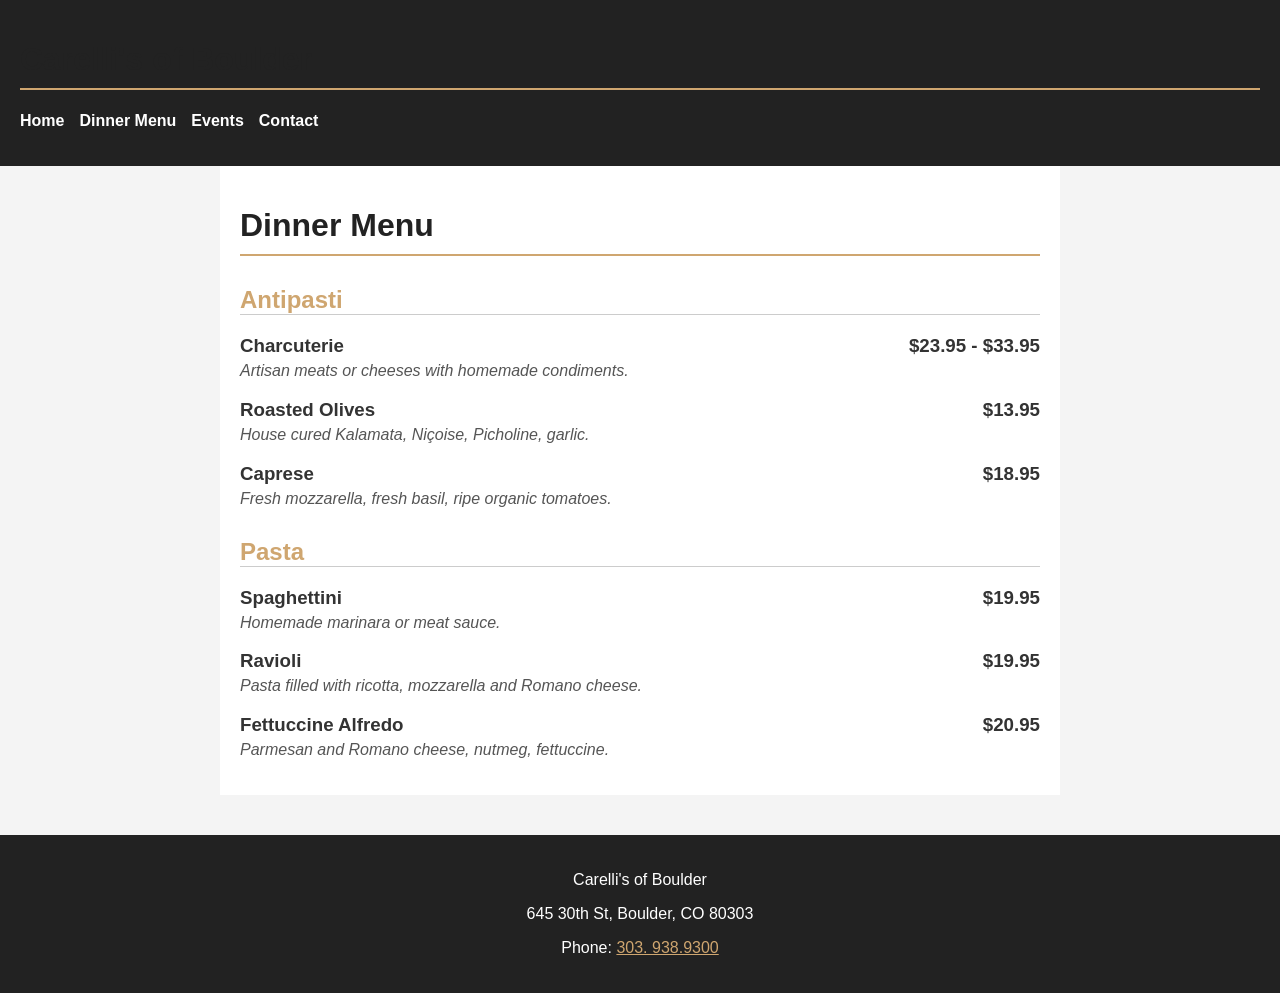
==== dinner.html @ ad11c84a "Add dinner menu HTML structure This file contains the HTML structure for the dinner menu of Carelli'" ====
<!DOCTYPE html>
<html lang="en">
<head>
    <meta charset="UTF-8">
    <meta name="viewport" content="width=device-width, initial-scale=1.0">
    <title>Dinner Menu - Carelli's of Boulder</title>
    <style>
        body { font-family: Arial, sans-serif; margin: 0; background-color: #f4f4f4; color: #333; }
        .skip-link { position: absolute; top: -40px; left: 0; background: #000; color: #fff; padding: 8px; z-index: 100; }
        .skip-link:focus { top: 0; }
        header { background-color: #222; color: #fff; padding: 20px; }
        nav ul { list-style: none; padding: 0; display: flex; gap: 15px; }
        nav a { color: #fff; text-decoration: none; font-weight: bold; }
        nav a:focus { outline: 3px solid #cfa670; }
        main { padding: 20px; max-width: 800px; margin: auto; background: #fff; }
        h1 { color: #222; border-bottom: 2px solid #cfa670; padding-bottom: 10px; }
        h2 { color: #cfa670; margin-top: 30px; border-bottom: 1px solid #ccc; }
        h3 { color: #333; margin-bottom: 5px; }
        .dish-desc { margin-top: 0; color: #555; font-style: italic; }
        .price { float: right; font-weight: bold; }
        footer { background-color: #222; color: #fff; text-align: center; padding: 20px; margin-top: 40px; }
    </style>
</head>
<body>

    <a href="#main-content" class="skip-link">Skip to main content</a>

    <header>
        <h1>Carelli's of Boulder</h1>
        <nav aria-label="Main Navigation">
            <ul>
                <li><a href="index.html">Home</a></li>
                <li><a href="dinner.html">Dinner Menu</a></li>
                <li><a href="#">Events</a></li>
                <li><a href="#">Contact</a></li>
            </ul>
        </nav>
    </header>

    <main id="main-content">
        <h1>Dinner Menu</h1>

        <!-- Component 2: Fixed Heading Hierarchy (H2 for sections, H3 for dishes) -->
        <h2>Antipasti</h2>
        
        <h3>Charcuterie <span class="price">$23.95 - $33.95</span></h3>
        <p class="dish-desc">Artisan meats or cheeses with homemade condiments.</p>

        <h3>Roasted Olives <span class="price">$13.95</span></h3>
        <p class="dish-desc">House cured Kalamata, Niçoise, Picholine, garlic.</p>

        <h3>Caprese <span class="price">$18.95</span></h3>
        <p class="dish-desc">Fresh mozzarella, fresh basil, ripe organic tomatoes.</p>

        <h2>Pasta</h2>

        <h3>Spaghettini <span class="price">$19.95</span></h3>
        <p class="dish-desc">Homemade marinara or meat sauce.</p>

        <h3>Ravioli <span class="price">$19.95</span></h3>
        <p class="dish-desc">Pasta filled with ricotta, mozzarella and Romano cheese.</p>

        <h3>Fettuccine Alfredo <span class="price">$20.95</span></h3>
        <p class="dish-desc">Parmesan and Romano cheese, nutmeg, fettuccine.</p>
    </main>

    <footer>
        <p>Carelli's of Boulder</p>
        <p>645 30th St, Boulder, CO 80303</p>
        <p>Phone: <a href="tel:3039389300" style="color: #cfa670;">303. 938.9300</a></p>
    </footer>

</body>
</html>
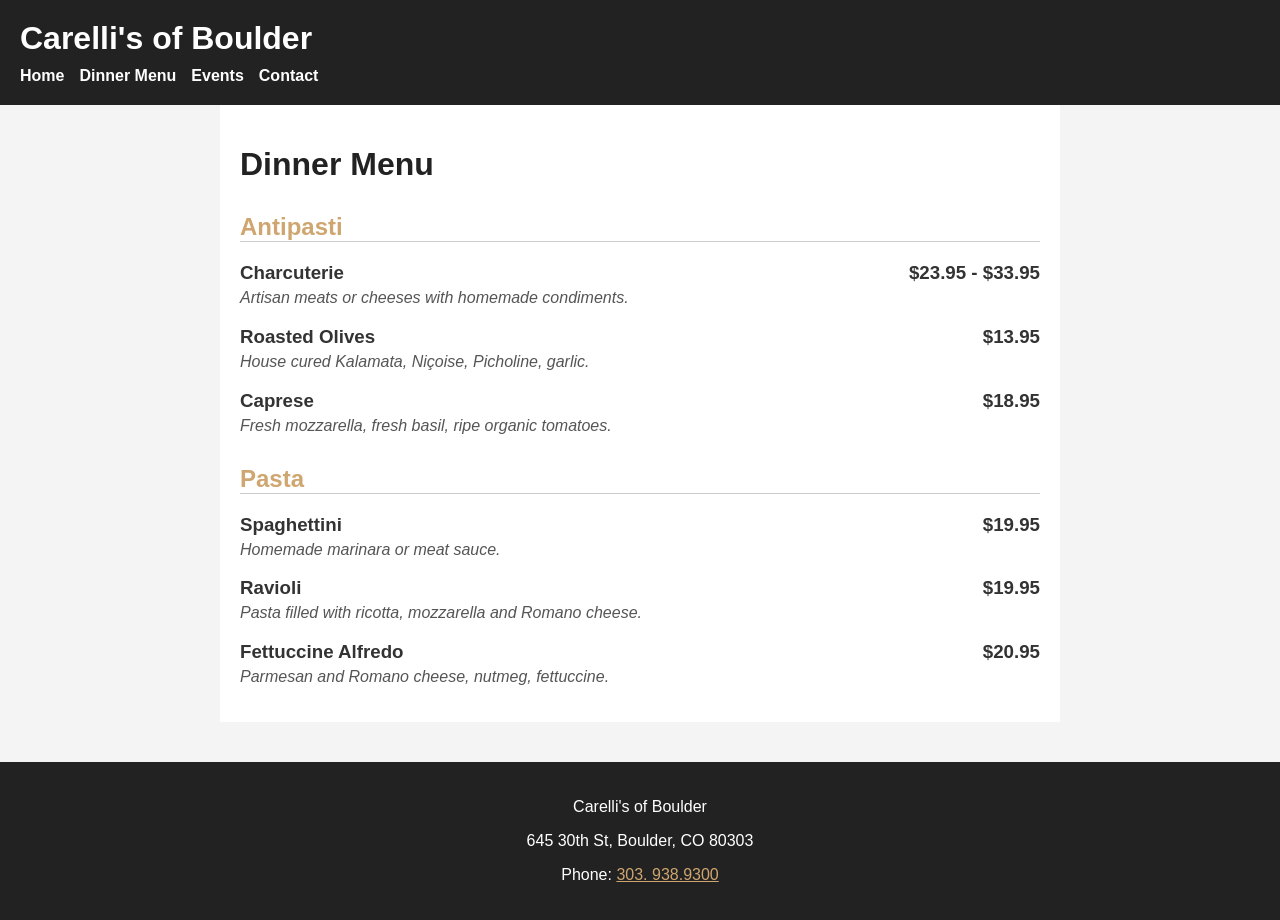
==== commit 3da54c6f: "Refactor header and navigation styles in dinner.html Updated header and navigation styles for improv" ====
--- a/dinner.html
+++ b/dinner.html
@@ -6,18 +6,30 @@
     <title>Dinner Menu - Carelli's of Boulder</title>
     <style>
         body { font-family: Arial, sans-serif; margin: 0; background-color: #f4f4f4; color: #333; }
+        
         .skip-link { position: absolute; top: -40px; left: 0; background: #000; color: #fff; padding: 8px; z-index: 100; }
         .skip-link:focus { top: 0; }
-        header { background-color: #222; color: #fff; padding: 20px; }
-        nav ul { list-style: none; padding: 0; display: flex; gap: 15px; }
-        nav a { color: #fff; text-decoration: none; font-weight: bold; }
+        
+        /* Header styling - explicitly making text white */
+        header { background-color: #222; color: #ffffff; padding: 20px; }
+        header h1 { color: #ffffff; margin-top: 0; margin-bottom: 10px; }
+        
+        /* Navigation */
+        nav ul { list-style: none; padding: 0; display: flex; gap: 15px; margin: 0; }
+        nav a { color: #ffffff; text-decoration: none; font-weight: bold; }
         nav a:focus { outline: 3px solid #cfa670; }
+        
+        /* Main Content */
         main { padding: 20px; max-width: 800px; margin: auto; background: #fff; }
-        h1 { color: #222; border-bottom: 2px solid #cfa670; padding-bottom: 10px; }
+        
+        /* Typography */
+        h1 { color: #222; }
         h2 { color: #cfa670; margin-top: 30px; border-bottom: 1px solid #ccc; }
         h3 { color: #333; margin-bottom: 5px; }
+        
         .dish-desc { margin-top: 0; color: #555; font-style: italic; }
         .price { float: right; font-weight: bold; }
+        
         footer { background-color: #222; color: #fff; text-align: center; padding: 20px; margin-top: 40px; }
     </style>
 </head>
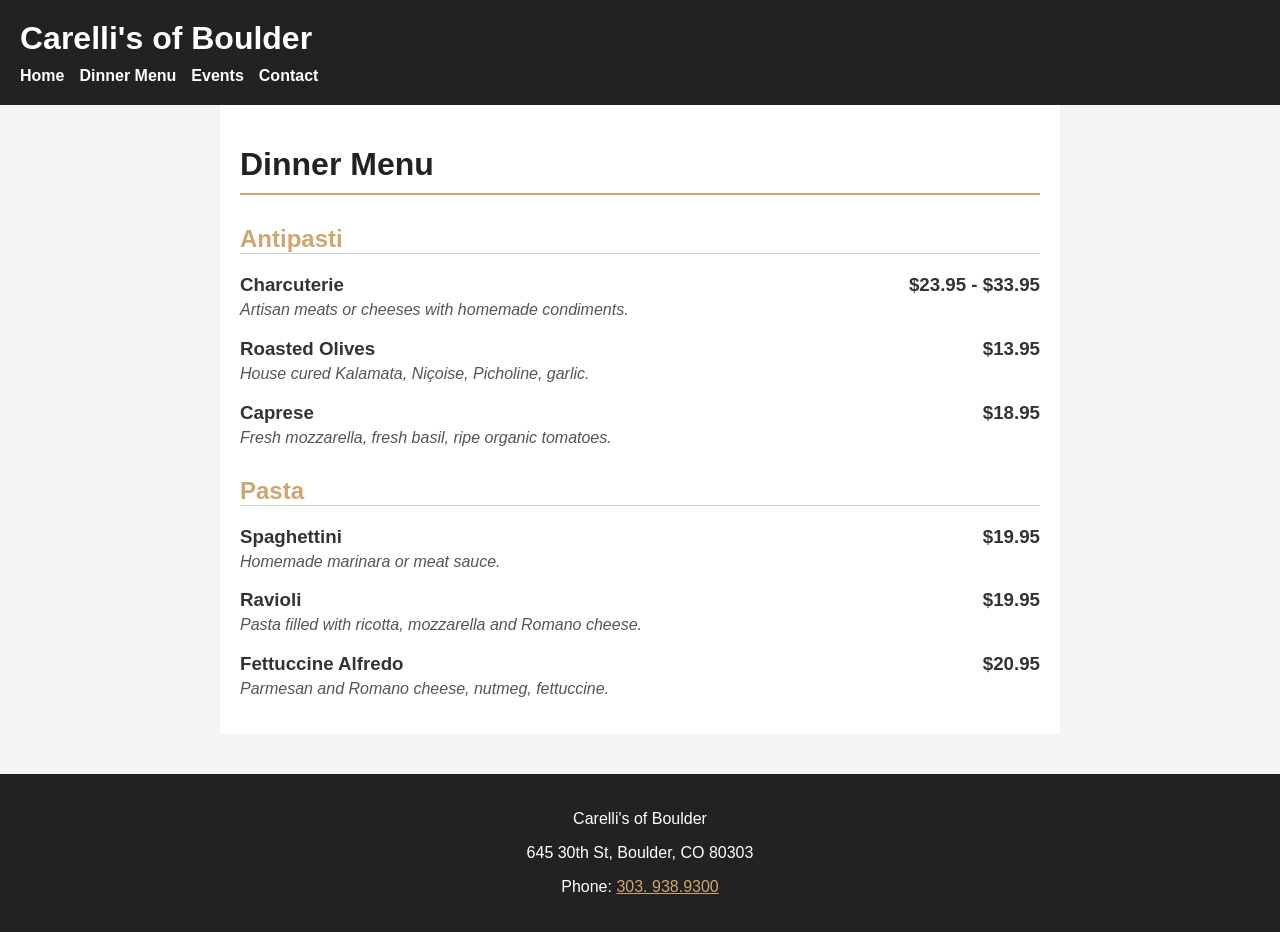
==== commit 84ee998a: "Refactor header and title styling in dinner.html Updated header and title styles for better visibili" ====
--- a/dinner.html
+++ b/dinner.html
@@ -10,9 +10,11 @@
         .skip-link { position: absolute; top: -40px; left: 0; background: #000; color: #fff; padding: 8px; z-index: 100; }
         .skip-link:focus { top: 0; }
         
-        /* Header styling - explicitly making text white */
-        header { background-color: #222; color: #ffffff; padding: 20px; }
-        header h1 { color: #ffffff; margin-top: 0; margin-bottom: 10px; }
+        /* Header */
+        header { background-color: #222; padding: 20px; }
+        
+        /* Specific rule to force the logo text to be white */
+        .logo-text { color: #ffffff !important; margin: 0 0 10px 0; }
         
         /* Navigation */
         nav ul { list-style: none; padding: 0; display: flex; gap: 15px; margin: 0; }
@@ -22,8 +24,10 @@
         /* Main Content */
         main { padding: 20px; max-width: 800px; margin: auto; background: #fff; }
         
-        /* Typography */
-        h1 { color: #222; }
+        /* Page Title */
+        .page-title { color: #222; border-bottom: 2px solid #cfa670; padding-bottom: 10px; }
+        
+        /* Menu Typography */
         h2 { color: #cfa670; margin-top: 30px; border-bottom: 1px solid #ccc; }
         h3 { color: #333; margin-bottom: 5px; }
         
@@ -38,7 +42,8 @@
     <a href="#main-content" class="skip-link">Skip to main content</a>
 
     <header>
-        <h1>Carelli's of Boulder</h1>
+        <!-- Added class="logo-text" here -->
+        <h1 class="logo-text">Carelli's of Boulder</h1>
         <nav aria-label="Main Navigation">
             <ul>
                 <li><a href="index.html">Home</a></li>
@@ -50,7 +55,8 @@
     </header>
 
     <main id="main-content">
-        <h1>Dinner Menu</h1>
+        <!-- Added class="page-title" here -->
+        <h1 class="page-title">Dinner Menu</h1>
 
         <!-- Component 2: Fixed Heading Hierarchy (H2 for sections, H3 for dishes) -->
         <h2>Antipasti</h2>
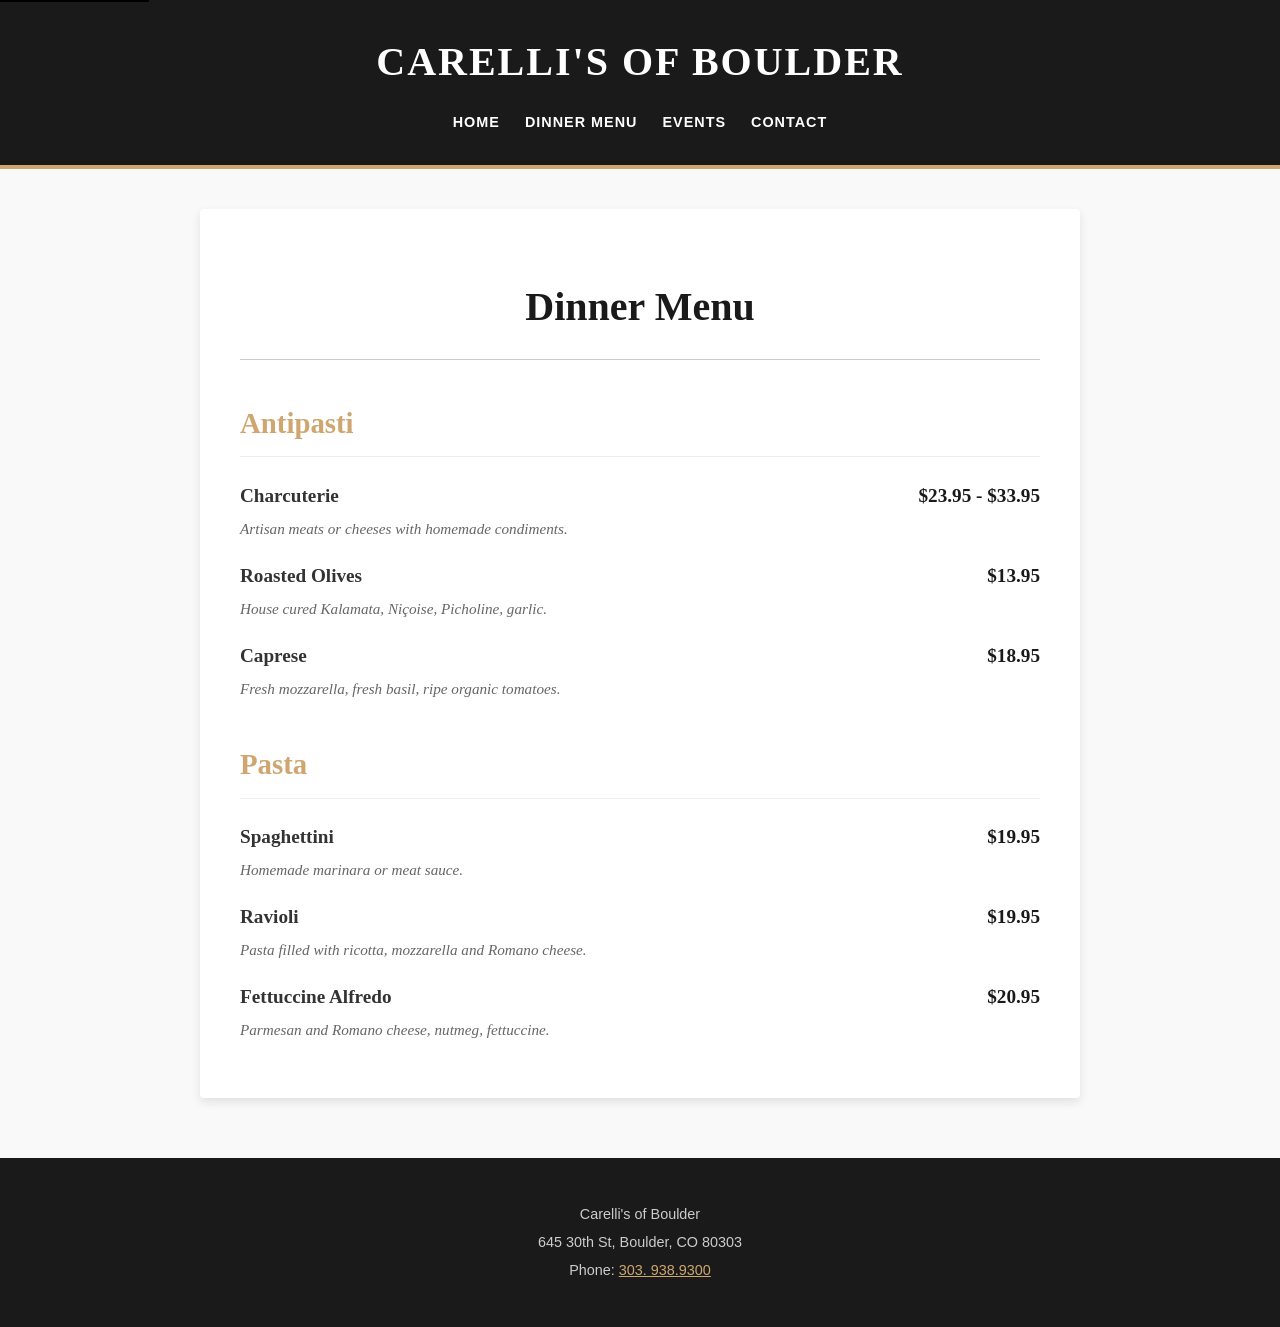
==== commit 0896f092: "Link external CSS and clean up inline styles Updated the dinner.html file to link to an external CSS" ====
--- a/dinner.html
+++ b/dinner.html
@@ -3,46 +3,16 @@
 <head>
     <meta charset="UTF-8">
     <meta name="viewport" content="width=device-width, initial-scale=1.0">
+    <meta name="description" content="View the dinner menu at Carelli's of Boulder.">
     <title>Dinner Menu - Carelli's of Boulder</title>
-    <style>
-        body { font-family: Arial, sans-serif; margin: 0; background-color: #f4f4f4; color: #333; }
-        
-        .skip-link { position: absolute; top: -40px; left: 0; background: #000; color: #fff; padding: 8px; z-index: 100; }
-        .skip-link:focus { top: 0; }
-        
-        /* Header */
-        header { background-color: #222; padding: 20px; }
-        
-        /* Specific rule to force the logo text to be white */
-        .logo-text { color: #ffffff !important; margin: 0 0 10px 0; }
-        
-        /* Navigation */
-        nav ul { list-style: none; padding: 0; display: flex; gap: 15px; margin: 0; }
-        nav a { color: #ffffff; text-decoration: none; font-weight: bold; }
-        nav a:focus { outline: 3px solid #cfa670; }
-        
-        /* Main Content */
-        main { padding: 20px; max-width: 800px; margin: auto; background: #fff; }
-        
-        /* Page Title */
-        .page-title { color: #222; border-bottom: 2px solid #cfa670; padding-bottom: 10px; }
-        
-        /* Menu Typography */
-        h2 { color: #cfa670; margin-top: 30px; border-bottom: 1px solid #ccc; }
-        h3 { color: #333; margin-bottom: 5px; }
-        
-        .dish-desc { margin-top: 0; color: #555; font-style: italic; }
-        .price { float: right; font-weight: bold; }
-        
-        footer { background-color: #222; color: #fff; text-align: center; padding: 20px; margin-top: 40px; }
-    </style>
+    <!-- Link to your external CSS file -->
+    <link rel="stylesheet" href="style.css">
 </head>
 <body>
 
     <a href="#main-content" class="skip-link">Skip to main content</a>
 
     <header>
-        <!-- Added class="logo-text" here -->
         <h1 class="logo-text">Carelli's of Boulder</h1>
         <nav aria-label="Main Navigation">
             <ul>
@@ -55,7 +25,6 @@
     </header>
 
     <main id="main-content">
-        <!-- Added class="page-title" here -->
         <h1 class="page-title">Dinner Menu</h1>
 
         <!-- Component 2: Fixed Heading Hierarchy (H2 for sections, H3 for dishes) -->
@@ -85,7 +54,8 @@
     <footer>
         <p>Carelli's of Boulder</p>
         <p>645 30th St, Boulder, CO 80303</p>
-        <p>Phone: <a href="tel:3039389300" style="color: #cfa670;">303. 938.9300</a></p>
+        <!-- Removed the inline style here so style.css handles the color -->
+        <p>Phone: <a href="tel:3039389300">303. 938.9300</a></p>
     </footer>
 
 </body>
--- a/style.css
+++ b/style.css
@@ -0,0 +1,101 @@
+body { 
+    font-family: 'Georgia', serif; 
+    margin: 0; 
+    background-color: #f9f9f9; 
+    color: #333; 
+    line-height: 1.6;
+}
+
+.skip-link { position: absolute; top: -40px; left: 0; background: #000; color: #fff; padding: 8px; z-index: 100; }
+.skip-link:focus { top: 0; }
+
+header { 
+    background-color: #1a1a1a; 
+    padding: 30px 20px; 
+    text-align: center;
+    border-bottom: 4px solid #cfa670; 
+}
+
+.logo-text { 
+    color: #ffffff !important; 
+    margin: 0 0 15px 0; 
+    font-size: 2.5em;
+    letter-spacing: 2px;
+    text-transform: uppercase;
+}
+
+nav ul { 
+    list-style: none; 
+    padding: 0; 
+    display: flex; 
+    justify-content: center; 
+    gap: 25px; 
+    margin: 0; 
+}
+
+nav a { 
+    color: #ffffff; 
+    text-decoration: none; 
+    font-family: Arial, sans-serif;
+    font-weight: bold; 
+    text-transform: uppercase;
+    font-size: 0.9em;
+    letter-spacing: 1px;
+}
+
+nav a:hover { color: #cfa670; }
+nav a:focus { outline: 3px solid #cfa670; }
+
+main { 
+    padding: 40px; 
+    max-width: 800px; 
+    margin: 40px auto; 
+    background: #ffffff; 
+    box-shadow: 0 4px 10px rgba(0,0,0,0.1); 
+    border-radius: 4px;
+}
+
+.page-title { 
+    color: #1a1a1a; 
+    text-align: center;
+    font-size: 2.5em;
+    border-bottom: 1px solid #ccc; 
+    padding-bottom: 20px; 
+    margin-bottom: 30px;
+}
+
+h2 { 
+    color: #cfa670; 
+    margin-top: 40px; 
+    font-size: 1.8em;
+    border-bottom: 1px solid #eee; 
+    padding-bottom: 10px;
+}
+
+h3 { 
+    color: #333; 
+    margin-bottom: 5px; 
+    margin-top: 20px;
+    font-size: 1.2em;
+}
+
+.dish-desc { margin-top: 0; color: #666; font-style: italic; font-size: 0.95em; }
+.price { float: right; font-weight: bold; color: #1a1a1a;}
+
+.hero { background-color: #555; color: #ffffff; padding: 60px 20px; text-align: center; }
+.hero h2 { color: #ffffff; margin-top: 0; border: none; }
+
+.reservation { background-color: #cfa670; color: #000; padding: 20px; text-align: center; margin: 20px 0; font-size: 1.2em; }
+.reservation a { color: #000; font-weight: bold; text-decoration: underline; }
+
+footer { 
+    background-color: #1a1a1a; 
+    color: #ccc; 
+    text-align: center; 
+    padding: 40px 20px; 
+    margin-top: 60px; 
+    font-family: Arial, sans-serif;
+    font-size: 0.9em;
+}
+footer p { margin: 5px 0; }
+footer a { color: #cfa670; }
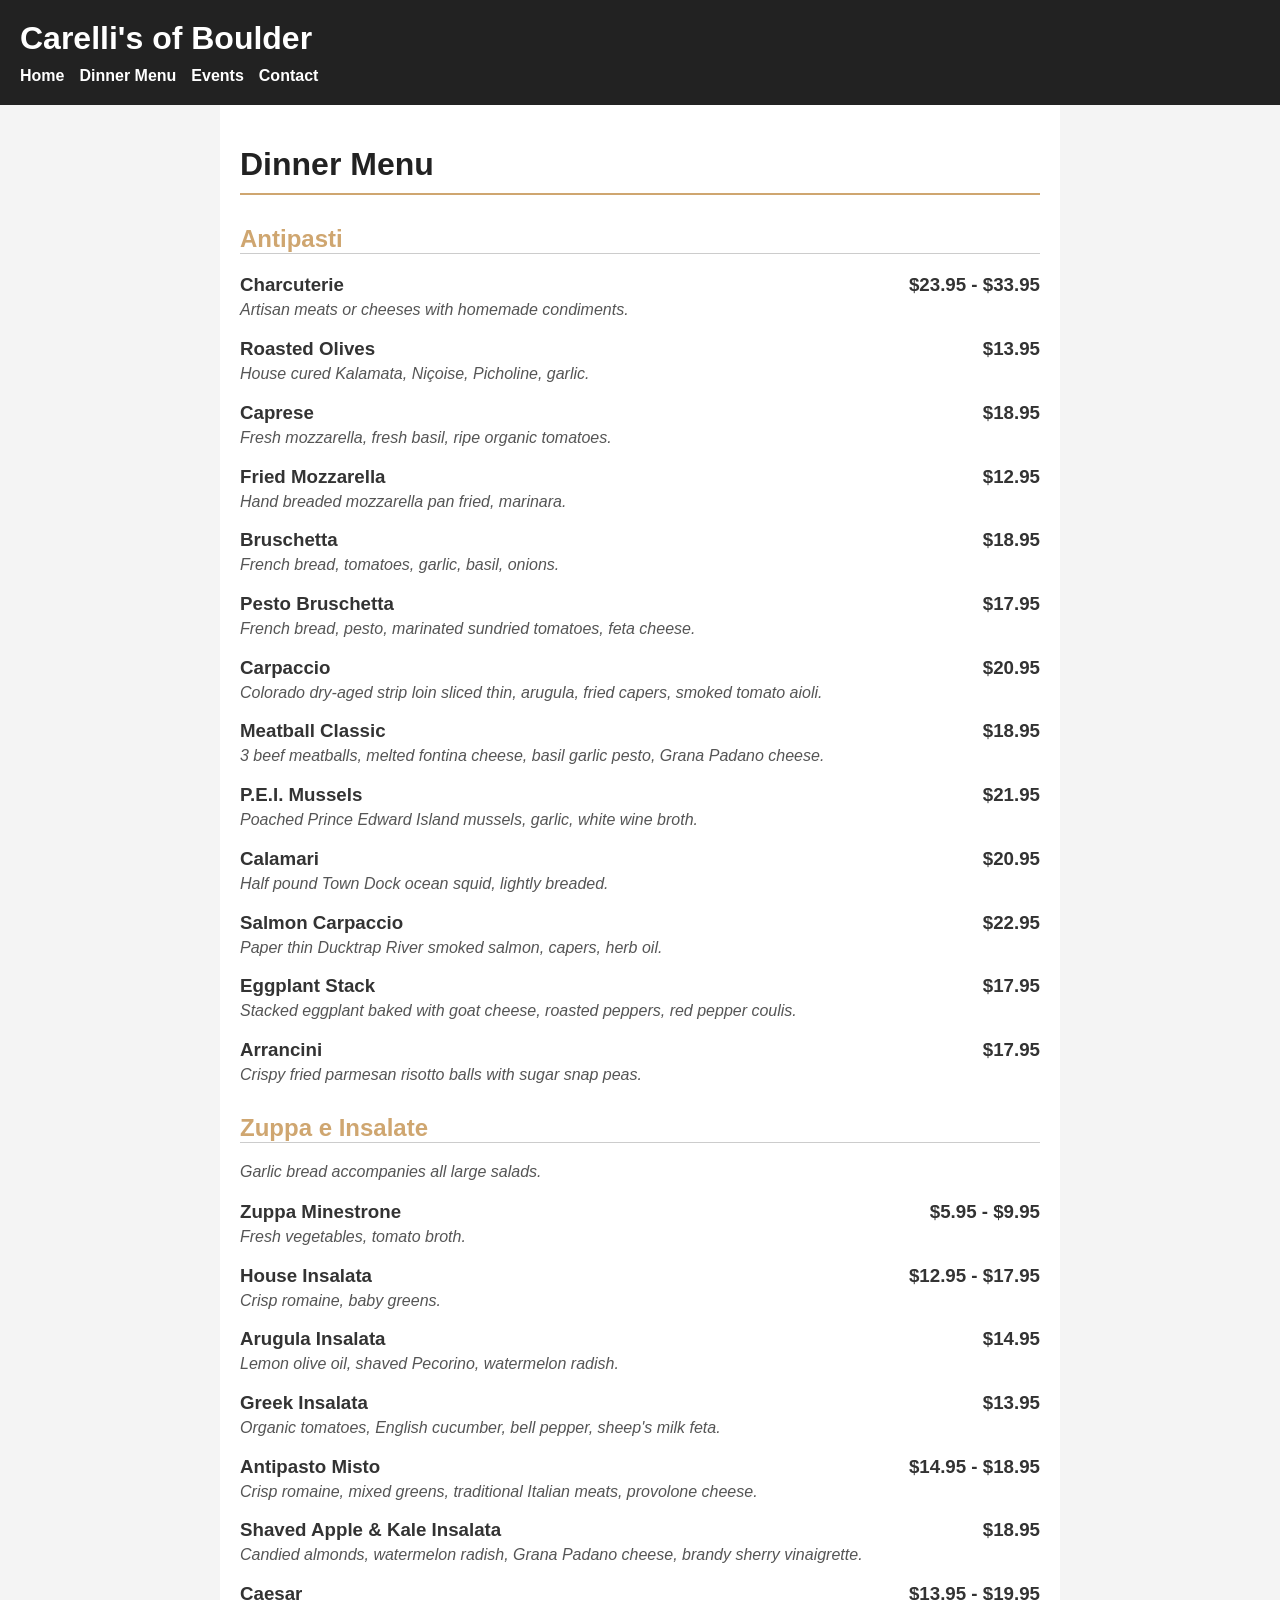
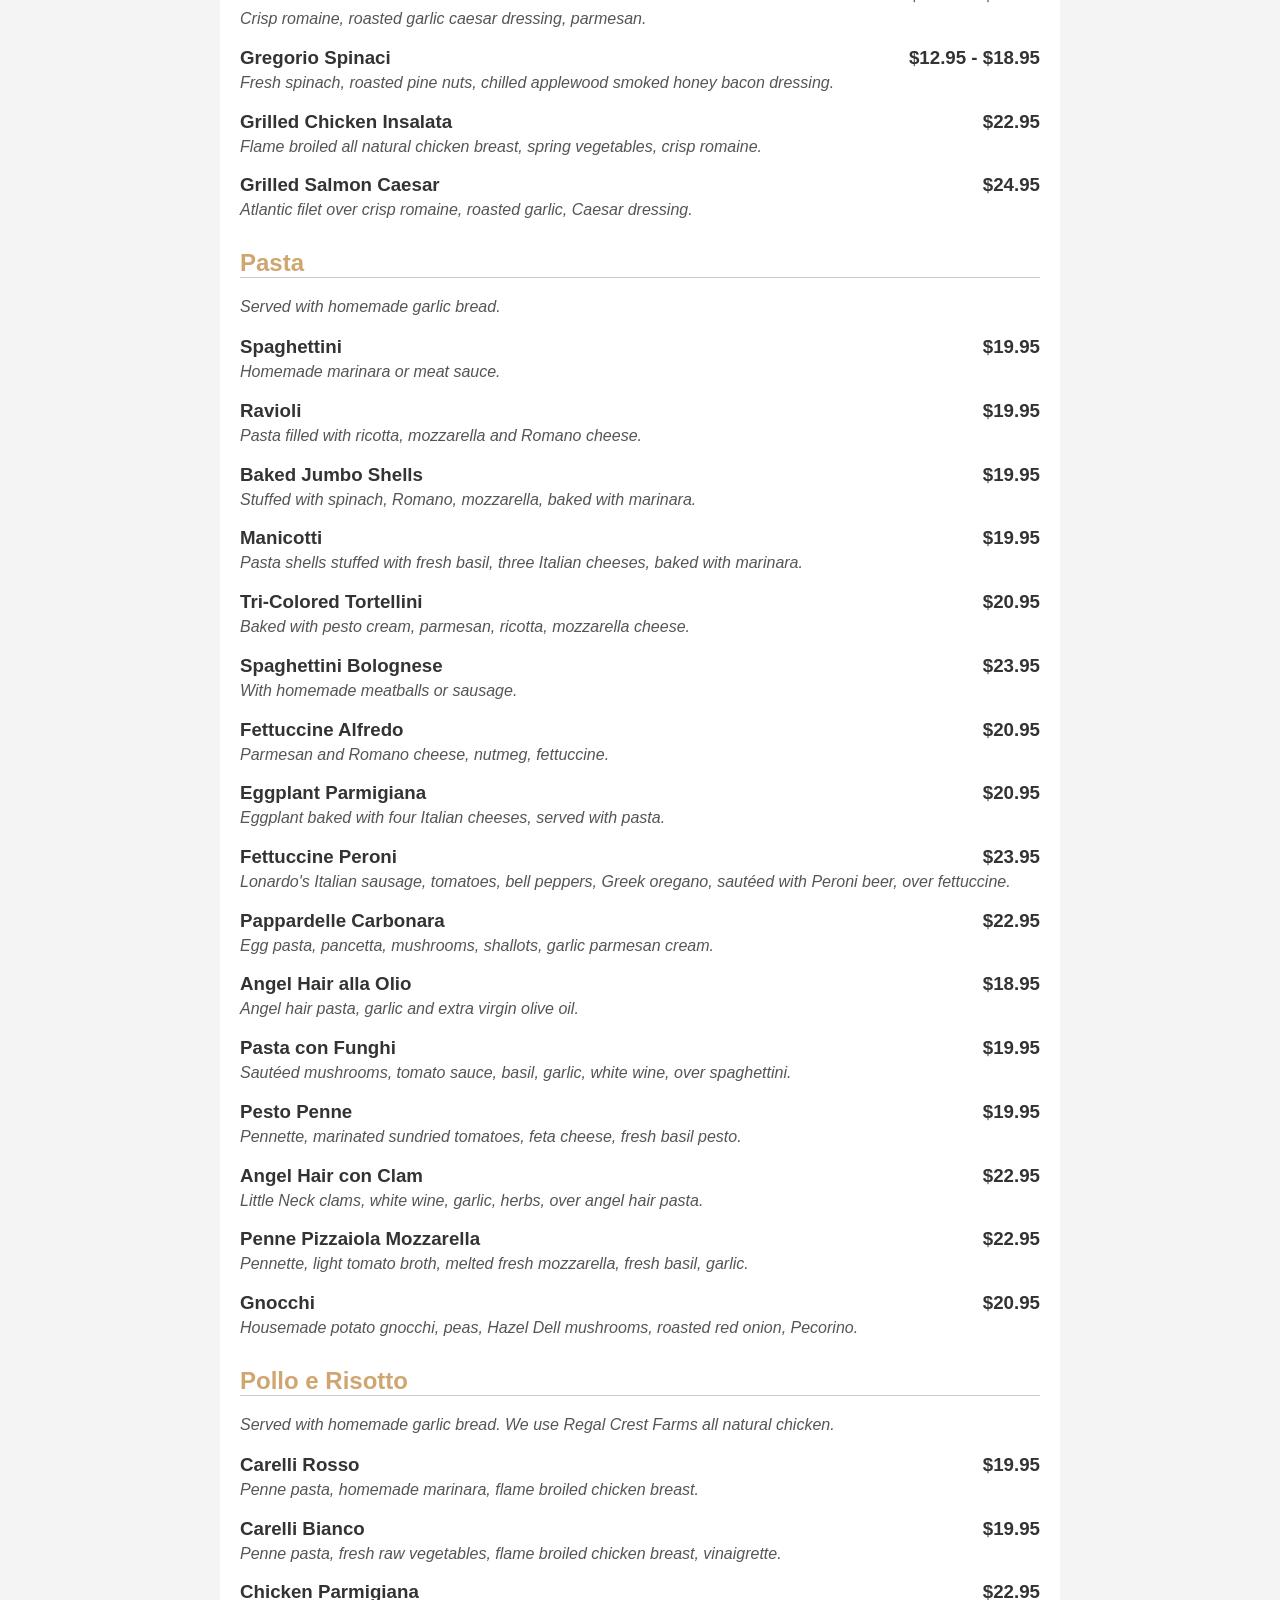
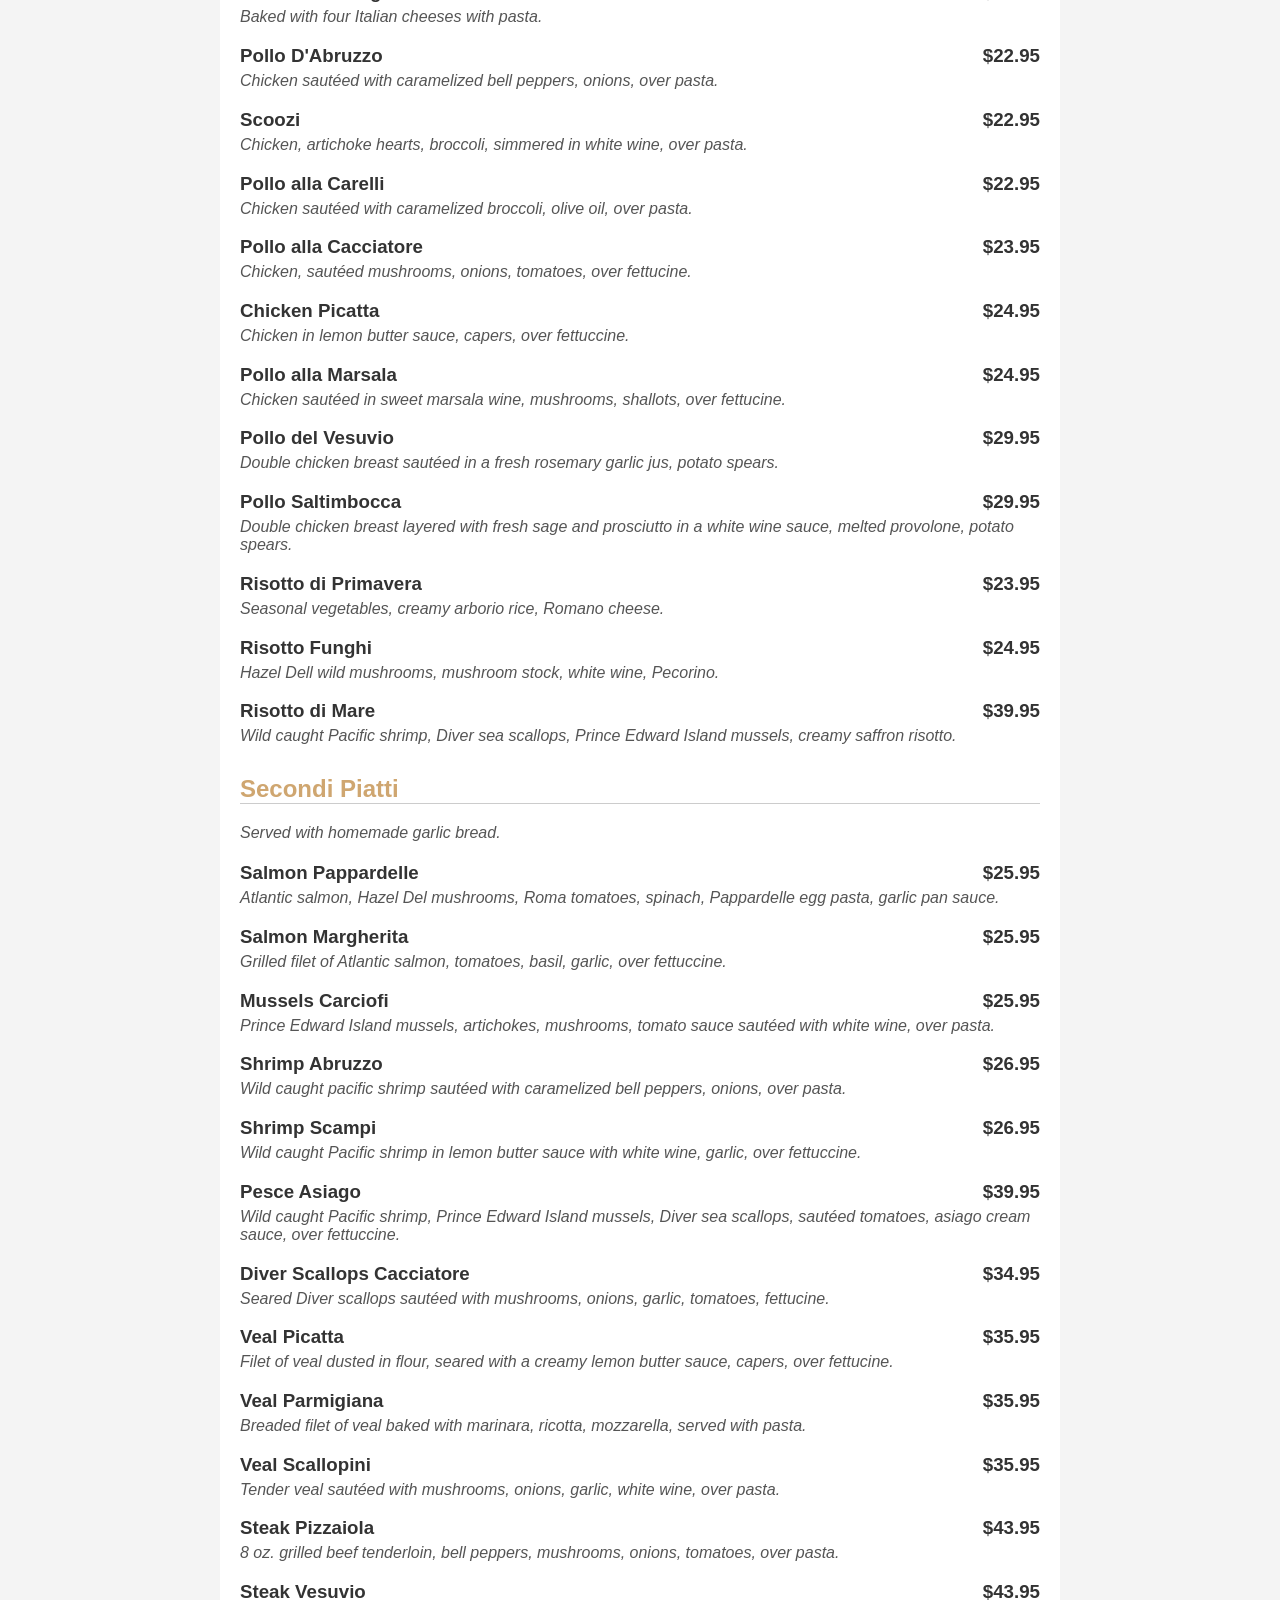
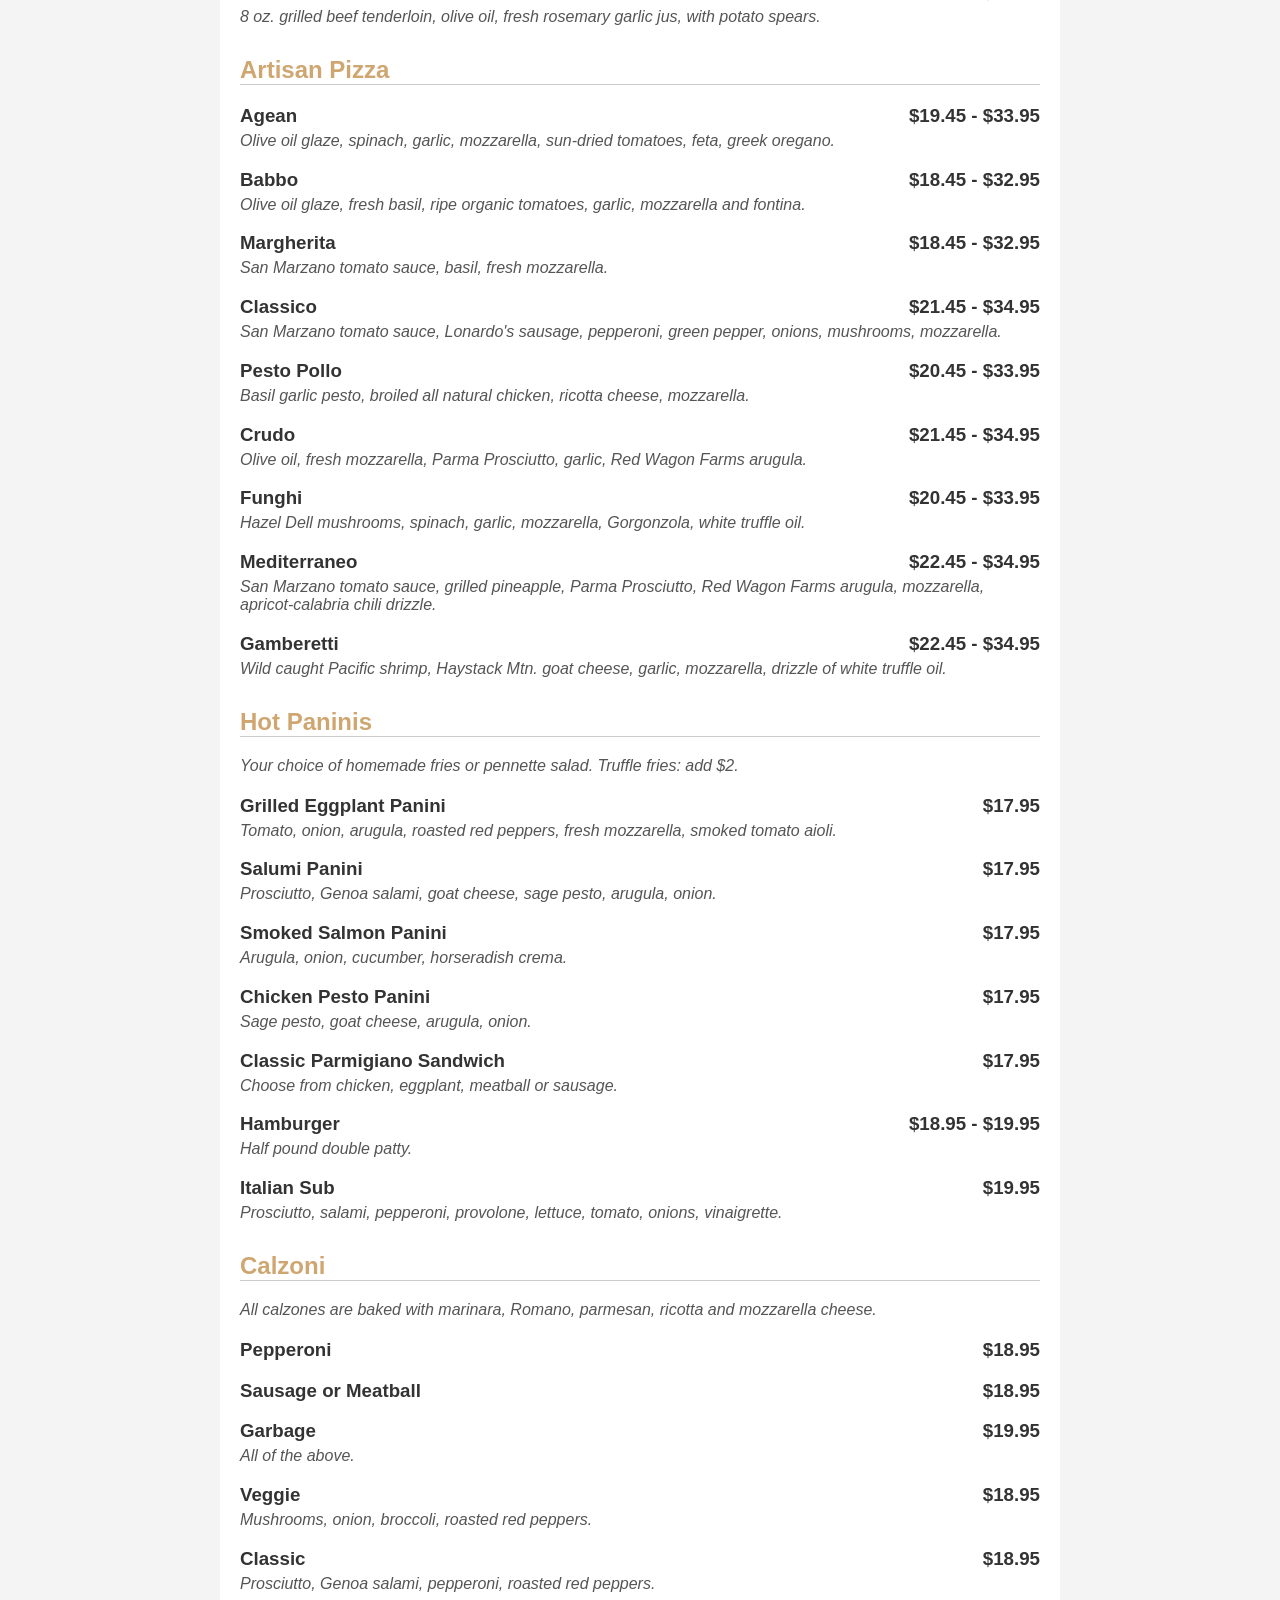
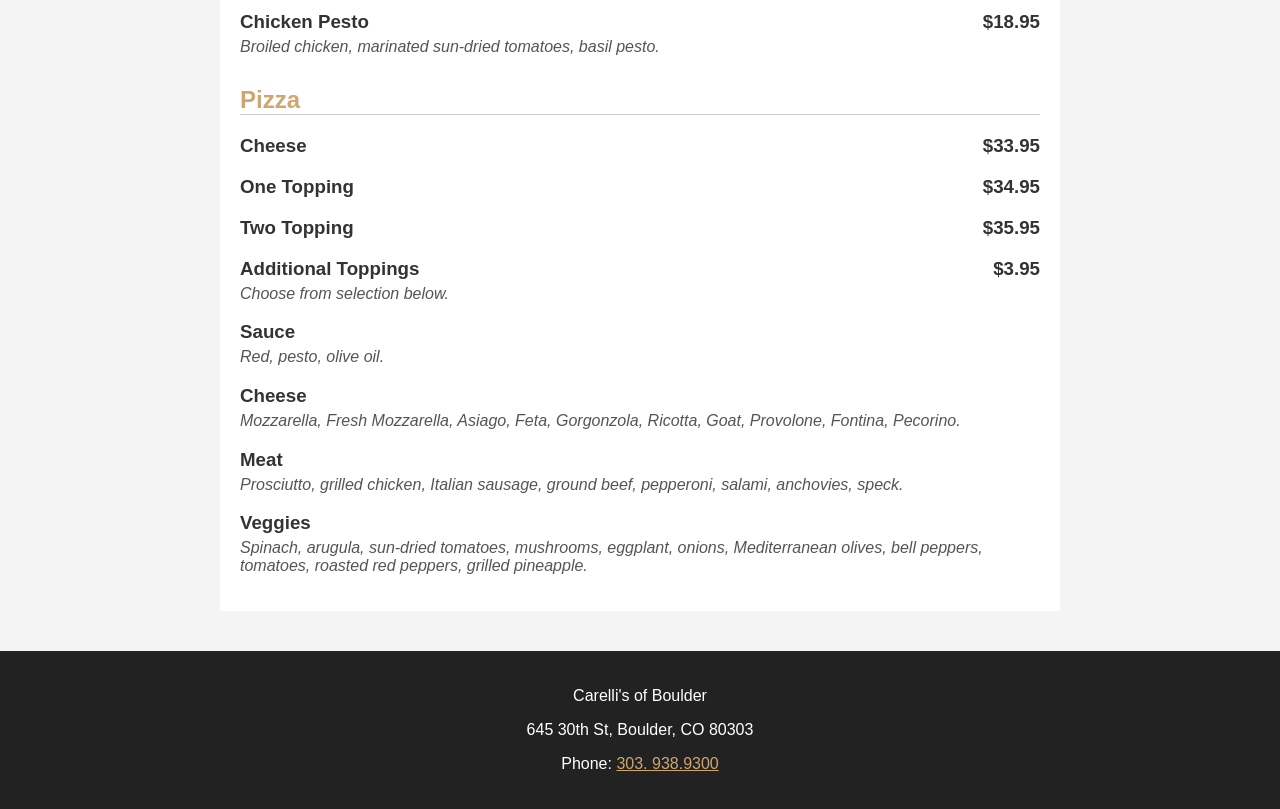
==== commit f9cf84be: "Revise dinner menu with new items and dropdown Updated the dinner menu description and added a dropd" ====
--- a/dinner.html
+++ b/dinner.html
@@ -3,9 +3,8 @@
 <head>
     <meta charset="UTF-8">
     <meta name="viewport" content="width=device-width, initial-scale=1.0">
-    <meta name="description" content="View the dinner menu at Carelli's of Boulder.">
+    <meta name="description" content="View the complete dinner menu at Carelli's of Boulder.">
     <title>Dinner Menu - Carelli's of Boulder</title>
-    <!-- Link to your external CSS file -->
     <link rel="stylesheet" href="style.css">
 </head>
 <body>
@@ -17,7 +16,12 @@
         <nav aria-label="Main Navigation">
             <ul>
                 <li><a href="index.html">Home</a></li>
-                <li><a href="dinner.html">Dinner Menu</a></li>
+                <li class="dropdown">
+                    <a href="dinner.html">Dinner Menu</a>
+                    <div class="dropdown-content">
+                        <a href="gluten-free.html">Gluten-Free Menu</a>
+                    </div>
+                </li>
                 <li><a href="#">Events</a></li>
                 <li><a href="#">Contact</a></li>
             </ul>
@@ -27,9 +31,7 @@
     <main id="main-content">
         <h1 class="page-title">Dinner Menu</h1>
 
-        <!-- Component 2: Fixed Heading Hierarchy (H2 for sections, H3 for dishes) -->
         <h2>Antipasti</h2>
-        
         <h3>Charcuterie <span class="price">$23.95 - $33.95</span></h3>
         <p class="dish-desc">Artisan meats or cheeses with homemade condiments.</p>
 
@@ -39,7 +41,71 @@
         <h3>Caprese <span class="price">$18.95</span></h3>
         <p class="dish-desc">Fresh mozzarella, fresh basil, ripe organic tomatoes.</p>
 
+        <h3>Fried Mozzarella <span class="price">$12.95</span></h3>
+        <p class="dish-desc">Hand breaded mozzarella pan fried, marinara.</p>
+
+        <h3>Bruschetta <span class="price">$18.95</span></h3>
+        <p class="dish-desc">French bread, tomatoes, garlic, basil, onions.</p>
+
+        <h3>Pesto Bruschetta <span class="price">$17.95</span></h3>
+        <p class="dish-desc">French bread, pesto, marinated sundried tomatoes, feta cheese.</p>
+
+        <h3>Carpaccio <span class="price">$20.95</span></h3>
+        <p class="dish-desc">Colorado dry-aged strip loin sliced thin, arugula, fried capers, smoked tomato aioli.</p>
+
+        <h3>Meatball Classic <span class="price">$18.95</span></h3>
+        <p class="dish-desc">3 beef meatballs, melted fontina cheese, basil garlic pesto, Grana Padano cheese.</p>
+
+        <h3>P.E.I. Mussels <span class="price">$21.95</span></h3>
+        <p class="dish-desc">Poached Prince Edward Island mussels, garlic, white wine broth.</p>
+
+        <h3>Calamari <span class="price">$20.95</span></h3>
+        <p class="dish-desc">Half pound Town Dock ocean squid, lightly breaded.</p>
+
+        <h3>Salmon Carpaccio <span class="price">$22.95</span></h3>
+        <p class="dish-desc">Paper thin Ducktrap River smoked salmon, capers, herb oil.</p>
+
+        <h3>Eggplant Stack <span class="price">$17.95</span></h3>
+        <p class="dish-desc">Stacked eggplant baked with goat cheese, roasted peppers, red pepper coulis.</p>
+
+        <h3>Arrancini <span class="price">$17.95</span></h3>
+        <p class="dish-desc">Crispy fried parmesan risotto balls with sugar snap peas.</p>
+
+        <h2>Zuppa e Insalate</h2>
+        <p class="dish-desc" style="font-style:normal; margin-bottom: 20px;"><em>Garlic bread accompanies all large salads.</em></p>
+        
+        <h3>Zuppa Minestrone <span class="price">$5.95 - $9.95</span></h3>
+        <p class="dish-desc">Fresh vegetables, tomato broth.</p>
+
+        <h3>House Insalata <span class="price">$12.95 - $17.95</span></h3>
+        <p class="dish-desc">Crisp romaine, baby greens.</p>
+
+        <h3>Arugula Insalata <span class="price">$14.95</span></h3>
+        <p class="dish-desc">Lemon olive oil, shaved Pecorino, watermelon radish.</p>
+
+        <h3>Greek Insalata <span class="price">$13.95</span></h3>
+        <p class="dish-desc">Organic tomatoes, English cucumber, bell pepper, sheep's milk feta.</p>
+
+        <h3>Antipasto Misto <span class="price">$14.95 - $18.95</span></h3>
+        <p class="dish-desc">Crisp romaine, mixed greens, traditional Italian meats, provolone cheese.</p>
+
+        <h3>Shaved Apple & Kale Insalata <span class="price">$18.95</span></h3>
+        <p class="dish-desc">Candied almonds, watermelon radish, Grana Padano cheese, brandy sherry vinaigrette.</p>
+
+        <h3>Caesar <span class="price">$13.95 - $19.95</span></h3>
+        <p class="dish-desc">Crisp romaine, roasted garlic caesar dressing, parmesan.</p>
+
+        <h3>Gregorio Spinaci <span class="price">$12.95 - $18.95</span></h3>
+        <p class="dish-desc">Fresh spinach, roasted pine nuts, chilled applewood smoked honey bacon dressing.</p>
+
+        <h3>Grilled Chicken Insalata <span class="price">$22.95</span></h3>
+        <p class="dish-desc">Flame broiled all natural chicken breast, spring vegetables, crisp romaine.</p>
+
+        <h3>Grilled Salmon Caesar <span class="price">$24.95</span></h3>
+        <p class="dish-desc">Atlantic filet over crisp romaine, roasted garlic, Caesar dressing.</p>
+
         <h2>Pasta</h2>
+        <p class="dish-desc" style="font-style:normal; margin-bottom: 20px;"><em>Served with homemade garlic bread.</em></p>
 
         <h3>Spaghettini <span class="price">$19.95</span></h3>
         <p class="dish-desc">Homemade marinara or meat sauce.</p>
@@ -47,14 +113,225 @@
         <h3>Ravioli <span class="price">$19.95</span></h3>
         <p class="dish-desc">Pasta filled with ricotta, mozzarella and Romano cheese.</p>
 
+        <h3>Baked Jumbo Shells <span class="price">$19.95</span></h3>
+        <p class="dish-desc">Stuffed with spinach, Romano, mozzarella, baked with marinara.</p>
+
+        <h3>Manicotti <span class="price">$19.95</span></h3>
+        <p class="dish-desc">Pasta shells stuffed with fresh basil, three Italian cheeses, baked with marinara.</p>
+
+        <h3>Tri-Colored Tortellini <span class="price">$20.95</span></h3>
+        <p class="dish-desc">Baked with pesto cream, parmesan, ricotta, mozzarella cheese.</p>
+
+        <h3>Spaghettini Bolognese <span class="price">$23.95</span></h3>
+        <p class="dish-desc">With homemade meatballs or sausage.</p>
+
         <h3>Fettuccine Alfredo <span class="price">$20.95</span></h3>
         <p class="dish-desc">Parmesan and Romano cheese, nutmeg, fettuccine.</p>
+
+        <h3>Eggplant Parmigiana <span class="price">$20.95</span></h3>
+        <p class="dish-desc">Eggplant baked with four Italian cheeses, served with pasta.</p>
+
+        <h3>Fettuccine Peroni <span class="price">$23.95</span></h3>
+        <p class="dish-desc">Lonardo's Italian sausage, tomatoes, bell peppers, Greek oregano, sautéed with Peroni beer, over fettuccine.</p>
+
+        <h3>Pappardelle Carbonara <span class="price">$22.95</span></h3>
+        <p class="dish-desc">Egg pasta, pancetta, mushrooms, shallots, garlic parmesan cream.</p>
+
+        <h3>Angel Hair alla Olio <span class="price">$18.95</span></h3>
+        <p class="dish-desc">Angel hair pasta, garlic and extra virgin olive oil.</p>
+
+        <h3>Pasta con Funghi <span class="price">$19.95</span></h3>
+        <p class="dish-desc">Sautéed mushrooms, tomato sauce, basil, garlic, white wine, over spaghettini.</p>
+
+        <h3>Pesto Penne <span class="price">$19.95</span></h3>
+        <p class="dish-desc">Pennette, marinated sundried tomatoes, feta cheese, fresh basil pesto.</p>
+
+        <h3>Angel Hair con Clam <span class="price">$22.95</span></h3>
+        <p class="dish-desc">Little Neck clams, white wine, garlic, herbs, over angel hair pasta.</p>
+
+        <h3>Penne Pizzaiola Mozzarella <span class="price">$22.95</span></h3>
+        <p class="dish-desc">Pennette, light tomato broth, melted fresh mozzarella, fresh basil, garlic.</p>
+
+        <h3>Gnocchi <span class="price">$20.95</span></h3>
+        <p class="dish-desc">Housemade potato gnocchi, peas, Hazel Dell mushrooms, roasted red onion, Pecorino.</p>
+
+        <h2>Pollo e Risotto</h2>
+        <p class="dish-desc" style="font-style:normal; margin-bottom: 20px;"><em>Served with homemade garlic bread. We use Regal Crest Farms all natural chicken.</em></p>
+
+        <h3>Carelli Rosso <span class="price">$19.95</span></h3>
+        <p class="dish-desc">Penne pasta, homemade marinara, flame broiled chicken breast.</p>
+
+        <h3>Carelli Bianco <span class="price">$19.95</span></h3>
+        <p class="dish-desc">Penne pasta, fresh raw vegetables, flame broiled chicken breast, vinaigrette.</p>
+
+        <h3>Chicken Parmigiana <span class="price">$22.95</span></h3>
+        <p class="dish-desc">Baked with four Italian cheeses with pasta.</p>
+
+        <h3>Pollo D'Abruzzo <span class="price">$22.95</span></h3>
+        <p class="dish-desc">Chicken sautéed with caramelized bell peppers, onions, over pasta.</p>
+
+        <h3>Scoozi <span class="price">$22.95</span></h3>
+        <p class="dish-desc">Chicken, artichoke hearts, broccoli, simmered in white wine, over pasta.</p>
+
+        <h3>Pollo alla Carelli <span class="price">$22.95</span></h3>
+        <p class="dish-desc">Chicken sautéed with caramelized broccoli, olive oil, over pasta.</p>
+
+        <h3>Pollo alla Cacciatore <span class="price">$23.95</span></h3>
+        <p class="dish-desc">Chicken, sautéed mushrooms, onions, tomatoes, over fettucine.</p>
+
+        <h3>Chicken Picatta <span class="price">$24.95</span></h3>
+        <p class="dish-desc">Chicken in lemon butter sauce, capers, over fettuccine.</p>
+
+        <h3>Pollo alla Marsala <span class="price">$24.95</span></h3>
+        <p class="dish-desc">Chicken sautéed in sweet marsala wine, mushrooms, shallots, over fettucine.</p>
+
+        <h3>Pollo del Vesuvio <span class="price">$29.95</span></h3>
+        <p class="dish-desc">Double chicken breast sautéed in a fresh rosemary garlic jus, potato spears.</p>
+
+        <h3>Pollo Saltimbocca <span class="price">$29.95</span></h3>
+        <p class="dish-desc">Double chicken breast layered with fresh sage and prosciutto in a white wine sauce, melted provolone, potato spears.</p>
+
+        <h3>Risotto di Primavera <span class="price">$23.95</span></h3>
+        <p class="dish-desc">Seasonal vegetables, creamy arborio rice, Romano cheese.</p>
+
+        <h3>Risotto Funghi <span class="price">$24.95</span></h3>
+        <p class="dish-desc">Hazel Dell wild mushrooms, mushroom stock, white wine, Pecorino.</p>
+
+        <h3>Risotto di Mare <span class="price">$39.95</span></h3>
+        <p class="dish-desc">Wild caught Pacific shrimp, Diver sea scallops, Prince Edward Island mussels, creamy saffron risotto.</p>
+
+        <h2>Secondi Piatti</h2>
+        <p class="dish-desc" style="font-style:normal; margin-bottom: 20px;"><em>Served with homemade garlic bread.</em></p>
+
+        <h3>Salmon Pappardelle <span class="price">$25.95</span></h3>
+        <p class="dish-desc">Atlantic salmon, Hazel Del mushrooms, Roma tomatoes, spinach, Pappardelle egg pasta, garlic pan sauce.</p>
+
+        <h3>Salmon Margherita <span class="price">$25.95</span></h3>
+        <p class="dish-desc">Grilled filet of Atlantic salmon, tomatoes, basil, garlic, over fettuccine.</p>
+
+        <h3>Mussels Carciofi <span class="price">$25.95</span></h3>
+        <p class="dish-desc">Prince Edward Island mussels, artichokes, mushrooms, tomato sauce sautéed with white wine, over pasta.</p>
+
+        <h3>Shrimp Abruzzo <span class="price">$26.95</span></h3>
+        <p class="dish-desc">Wild caught pacific shrimp sautéed with caramelized bell peppers, onions, over pasta.</p>
+
+        <h3>Shrimp Scampi <span class="price">$26.95</span></h3>
+        <p class="dish-desc">Wild caught Pacific shrimp in lemon butter sauce with white wine, garlic, over fettuccine.</p>
+
+        <h3>Pesce Asiago <span class="price">$39.95</span></h3>
+        <p class="dish-desc">Wild caught Pacific shrimp, Prince Edward Island mussels, Diver sea scallops, sautéed tomatoes, asiago cream sauce, over fettuccine.</p>
+
+        <h3>Diver Scallops Cacciatore <span class="price">$34.95</span></h3>
+        <p class="dish-desc">Seared Diver scallops sautéed with mushrooms, onions, garlic, tomatoes, fettucine.</p>
+
+        <h3>Veal Picatta <span class="price">$35.95</span></h3>
+        <p class="dish-desc">Filet of veal dusted in flour, seared with a creamy lemon butter sauce, capers, over fettucine.</p>
+
+        <h3>Veal Parmigiana <span class="price">$35.95</span></h3>
+        <p class="dish-desc">Breaded filet of veal baked with marinara, ricotta, mozzarella, served with pasta.</p>
+
+        <h3>Veal Scallopini <span class="price">$35.95</span></h3>
+        <p class="dish-desc">Tender veal sautéed with mushrooms, onions, garlic, white wine, over pasta.</p>
+
+        <h3>Steak Pizzaiola <span class="price">$43.95</span></h3>
+        <p class="dish-desc">8 oz. grilled beef tenderloin, bell peppers, mushrooms, onions, tomatoes, over pasta.</p>
+
+        <h3>Steak Vesuvio <span class="price">$43.95</span></h3>
+        <p class="dish-desc">8 oz. grilled beef tenderloin, olive oil, fresh rosemary garlic jus, with potato spears.</p>
+
+        <h2>Artisan Pizza</h2>
+        <h3>Agean <span class="price">$19.45 - $33.95</span></h3>
+        <p class="dish-desc">Olive oil glaze, spinach, garlic, mozzarella, sun-dried tomatoes, feta, greek oregano.</p>
+
+        <h3>Babbo <span class="price">$18.45 - $32.95</span></h3>
+        <p class="dish-desc">Olive oil glaze, fresh basil, ripe organic tomatoes, garlic, mozzarella and fontina.</p>
+
+        <h3>Margherita <span class="price">$18.45 - $32.95</span></h3>
+        <p class="dish-desc">San Marzano tomato sauce, basil, fresh mozzarella.</p>
+
+        <h3>Classico <span class="price">$21.45 - $34.95</span></h3>
+        <p class="dish-desc">San Marzano tomato sauce, Lonardo's sausage, pepperoni, green pepper, onions, mushrooms, mozzarella.</p>
+
+        <h3>Pesto Pollo <span class="price">$20.45 - $33.95</span></h3>
+        <p class="dish-desc">Basil garlic pesto, broiled all natural chicken, ricotta cheese, mozzarella.</p>
+
+        <h3>Crudo <span class="price">$21.45 - $34.95</span></h3>
+        <p class="dish-desc">Olive oil, fresh mozzarella, Parma Prosciutto, garlic, Red Wagon Farms arugula.</p>
+
+        <h3>Funghi <span class="price">$20.45 - $33.95</span></h3>
+        <p class="dish-desc">Hazel Dell mushrooms, spinach, garlic, mozzarella, Gorgonzola, white truffle oil.</p>
+
+        <h3>Mediterraneo <span class="price">$22.45 - $34.95</span></h3>
+        <p class="dish-desc">San Marzano tomato sauce, grilled pineapple, Parma Prosciutto, Red Wagon Farms arugula, mozzarella, apricot-calabria chili drizzle.</p>
+
+        <h3>Gamberetti <span class="price">$22.45 - $34.95</span></h3>
+        <p class="dish-desc">Wild caught Pacific shrimp, Haystack Mtn. goat cheese, garlic, mozzarella, drizzle of white truffle oil.</p>
+
+        <h2>Hot Paninis</h2>
+        <p class="dish-desc" style="font-style:normal; margin-bottom: 20px;"><em>Your choice of homemade fries or pennette salad. Truffle fries: add $2.</em></p>
+        
+        <h3>Grilled Eggplant Panini <span class="price">$17.95</span></h3>
+        <p class="dish-desc">Tomato, onion, arugula, roasted red peppers, fresh mozzarella, smoked tomato aioli.</p>
+
+        <h3>Salumi Panini <span class="price">$17.95</span></h3>
+        <p class="dish-desc">Prosciutto, Genoa salami, goat cheese, sage pesto, arugula, onion.</p>
+
+        <h3>Smoked Salmon Panini <span class="price">$17.95</span></h3>
+        <p class="dish-desc">Arugula, onion, cucumber, horseradish crema.</p>
+
+        <h3>Chicken Pesto Panini <span class="price">$17.95</span></h3>
+        <p class="dish-desc">Sage pesto, goat cheese, arugula, onion.</p>
+
+        <h3>Classic Parmigiano Sandwich <span class="price">$17.95</span></h3>
+        <p class="dish-desc">Choose from chicken, eggplant, meatball or sausage.</p>
+
+        <h3>Hamburger <span class="price">$18.95 - $19.95</span></h3>
+        <p class="dish-desc">Half pound double patty.</p>
+
+        <h3>Italian Sub <span class="price">$19.95</span></h3>
+        <p class="dish-desc">Prosciutto, salami, pepperoni, provolone, lettuce, tomato, onions, vinaigrette.</p>
+
+        <h2>Calzoni</h2>
+        <p class="dish-desc" style="font-style:normal; margin-bottom: 20px;"><em>All calzones are baked with marinara, Romano, parmesan, ricotta and mozzarella cheese.</em></p>
+
+        <h3>Pepperoni <span class="price">$18.95</span></h3>
+        <h3>Sausage or Meatball <span class="price">$18.95</span></h3>
+        <h3>Garbage <span class="price">$19.95</span></h3>
+        <p class="dish-desc">All of the above.</p>
+        
+        <h3>Veggie <span class="price">$18.95</span></h3>
+        <p class="dish-desc">Mushrooms, onion, broccoli, roasted red peppers.</p>
+
+        <h3>Classic <span class="price">$18.95</span></h3>
+        <p class="dish-desc">Prosciutto, Genoa salami, pepperoni, roasted red peppers.</p>
+
+        <h3>Chicken Pesto <span class="price">$18.95</span></h3>
+        <p class="dish-desc">Broiled chicken, marinated sun-dried tomatoes, basil pesto.</p>
+
+        <h2>Pizza</h2>
+        <h3>Cheese <span class="price">$33.95</span></h3>
+        <h3>One Topping <span class="price">$34.95</span></h3>
+        <h3>Two Topping <span class="price">$35.95</span></h3>
+        <h3>Additional Toppings <span class="price">$3.95</span></h3>
+        <p class="dish-desc">Choose from selection below.</p>
+        
+        <h3>Sauce</h3>
+        <p class="dish-desc">Red, pesto, olive oil.</p>
+        
+        <h3>Cheese</h3>
+        <p class="dish-desc">Mozzarella, Fresh Mozzarella, Asiago, Feta, Gorgonzola, Ricotta, Goat, Provolone, Fontina, Pecorino.</p>
+        
+        <h3>Meat</h3>
+        <p class="dish-desc">Prosciutto, grilled chicken, Italian sausage, ground beef, pepperoni, salami, anchovies, speck.</p>
+        
+        <h3>Veggies</h3>
+        <p class="dish-desc">Spinach, arugula, sun-dried tomatoes, mushrooms, eggplant, onions, Mediterranean olives, bell peppers, tomatoes, roasted red peppers, grilled pineapple.</p>
+
     </main>
 
     <footer>
         <p>Carelli's of Boulder</p>
         <p>645 30th St, Boulder, CO 80303</p>
-        <!-- Removed the inline style here so style.css handles the color -->
         <p>Phone: <a href="tel:3039389300">303. 938.9300</a></p>
     </footer>
 
--- a/style.css
+++ b/style.css
@@ -1,101 +1,192 @@
+/* Base Body Styles */
 body { 
-    font-family: 'Georgia', serif; 
+    font-family: Arial, sans-serif; 
     margin: 0; 
-    background-color: #f9f9f9; 
+    background-color: #f4f4f4; 
     color: #333; 
-    line-height: 1.6;
 }
 
-.skip-link { position: absolute; top: -40px; left: 0; background: #000; color: #fff; padding: 8px; z-index: 100; }
-.skip-link:focus { top: 0; }
-
-header { 
-    background-color: #1a1a1a; 
-    padding: 30px 20px; 
-    text-align: center;
-    border-bottom: 4px solid #cfa670; 
+/* Skip Link */
+.skip-link { 
+    position: absolute; 
+    top: -40px; 
+    left: 0; 
+    background: #000; 
+    color: #fff; 
+    padding: 8px; 
+    z-index: 100; 
+}
+.skip-link:focus { 
+    top: 0; 
 }
 
+/* Header */
+header { 
+    background-color: #222; 
+    padding: 20px; 
+}
+
+/* Force the logo text to be white */
 .logo-text { 
     color: #ffffff !important; 
-    margin: 0 0 15px 0; 
-    font-size: 2.5em;
-    letter-spacing: 2px;
-    text-transform: uppercase;
+    margin: 0 0 10px 0; 
 }
 
+/* Navigation */
 nav ul { 
     list-style: none; 
     padding: 0; 
     display: flex; 
-    justify-content: center; 
-    gap: 25px; 
+    gap: 15px; 
     margin: 0; 
 }
-
 nav a { 
     color: #ffffff; 
     text-decoration: none; 
-    font-family: Arial, sans-serif;
     font-weight: bold; 
-    text-transform: uppercase;
-    font-size: 0.9em;
-    letter-spacing: 1px;
+}
+nav a:hover {
+    color: #cfa670;
+}
+nav a:focus { 
+    outline: 3px solid #cfa670; 
 }
 
-nav a:hover { color: #cfa670; }
-nav a:focus { outline: 3px solid #cfa670; }
-
+/* Main Content */
 main { 
-    padding: 40px; 
+    padding: 20px; 
     max-width: 800px; 
-    margin: 40px auto; 
-    background: #ffffff; 
-    box-shadow: 0 4px 10px rgba(0,0,0,0.1); 
-    border-radius: 4px;
+    margin: auto; 
+    background: #fff; 
 }
 
+/* Page Title */
 .page-title { 
-    color: #1a1a1a; 
-    text-align: center;
-    font-size: 2.5em;
-    border-bottom: 1px solid #ccc; 
-    padding-bottom: 20px; 
-    margin-bottom: 30px;
+    color: #222; 
+    border-bottom: 2px solid #cfa670; 
+    padding-bottom: 10px; 
 }
 
+/* Menu Typography */
 h2 { 
     color: #cfa670; 
-    margin-top: 40px; 
-    font-size: 1.8em;
-    border-bottom: 1px solid #eee; 
-    padding-bottom: 10px;
+    margin-top: 30px; 
+    border-bottom: 1px solid #ccc; 
 }
-
 h3 { 
     color: #333; 
     margin-bottom: 5px; 
-    margin-top: 20px;
-    font-size: 1.2em;
 }
 
-.dish-desc { margin-top: 0; color: #666; font-style: italic; font-size: 0.95em; }
-.price { float: right; font-weight: bold; color: #1a1a1a;}
+.dish-desc { 
+    margin-top: 0; 
+    color: #555; 
+    font-style: italic; 
+}
+.price { 
+    float: right; 
+    font-weight: bold; 
+}
 
-.hero { background-color: #555; color: #ffffff; padding: 60px 20px; text-align: center; }
-.hero h2 { color: #ffffff; margin-top: 0; border: none; }
+/* Footer */
+footer { 
+    background-color: #222; 
+    color: #fff; 
+    text-align: center; 
+    padding: 20px; 
+    margin-top: 40px; 
+}
+footer a { 
+    color: #cfa670; 
+}
 
-.reservation { background-color: #cfa670; color: #000; padding: 20px; text-align: center; margin: 20px 0; font-size: 1.2em; }
-.reservation a { color: #000; font-weight: bold; text-decoration: underline; }
+/* --- HOME PAGE SPECIFIC STYLES --- */
+.hero { 
+    background-color: #555; 
+    color: #ffffff; 
+    padding: 60px 20px; 
+    text-align: center; 
+}
+.hero h2 { 
+    color: #ffffff; 
+    margin-top: 0; 
+    border: none;
+}
 
-footer { 
-    background-color: #1a1a1a; 
-    color: #ccc; 
+.reservation { 
+    background-color: #cfa670; 
+    color: #000; 
+    padding: 20px; 
     text-align: center; 
-    padding: 40px 20px; 
-    margin-top: 60px; 
+    margin: 20px 0; 
+    font-size: 1.2em; 
+}
+.reservation a { 
+    color: #000; 
+    font-weight: bold; 
+    text-decoration: underline; 
+}
+
+/* --- GLUTEN-FREE BUTTON STYLES --- */
+.gf-button-container {
+    text-align: center;
+    margin-bottom: 40px;
+    margin-top: 20px;
+}
+
+.gf-button {
+    display: inline-block;
+    padding: 12px 24px;
+    background-color: #cfa670;
+    color: #1a1a1a;
+    text-decoration: none;
+    font-weight: bold;
+    border-radius: 4px;
     font-family: Arial, sans-serif;
-    font-size: 0.9em;
 }
-footer p { margin: 5px 0; }
-footer a { color: #cfa670; }
+
+.gf-button:hover {
+    background-color: #b8905d;
+    color: #ffffff;
+}
+
+/* --- DROPDOWN NAVIGATION STYLES --- */
+.dropdown {
+    position: relative;
+    display: inline-block;
+}
+
+.dropdown-content {
+    display: none;
+    position: absolute;
+    background-color: #222;
+    min-width: 160px;
+    box-shadow: 0px 8px 16px 0px rgba(0,0,0,0.2);
+    z-index: 1;
+    border-radius: 4px;
+    top: 100%;
+    left: 0;
+}
+
+.dropdown-content a {
+    color: #fff;
+    padding: 12px 16px;
+    text-decoration: none;
+    display: block;
+    text-align: left;
+}
+
+.dropdown-content a:hover {
+    background-color: #cfa670;
+    color: #1a1a1a;
+}
+
+/* Show the dropdown menu on hover */
+.dropdown:hover .dropdown-content {
+    display: block;
+}
+
+/* Accessibility: Focus states for keyboard navigation */
+.dropdown:focus-within .dropdown-content {
+    display: block;
+}
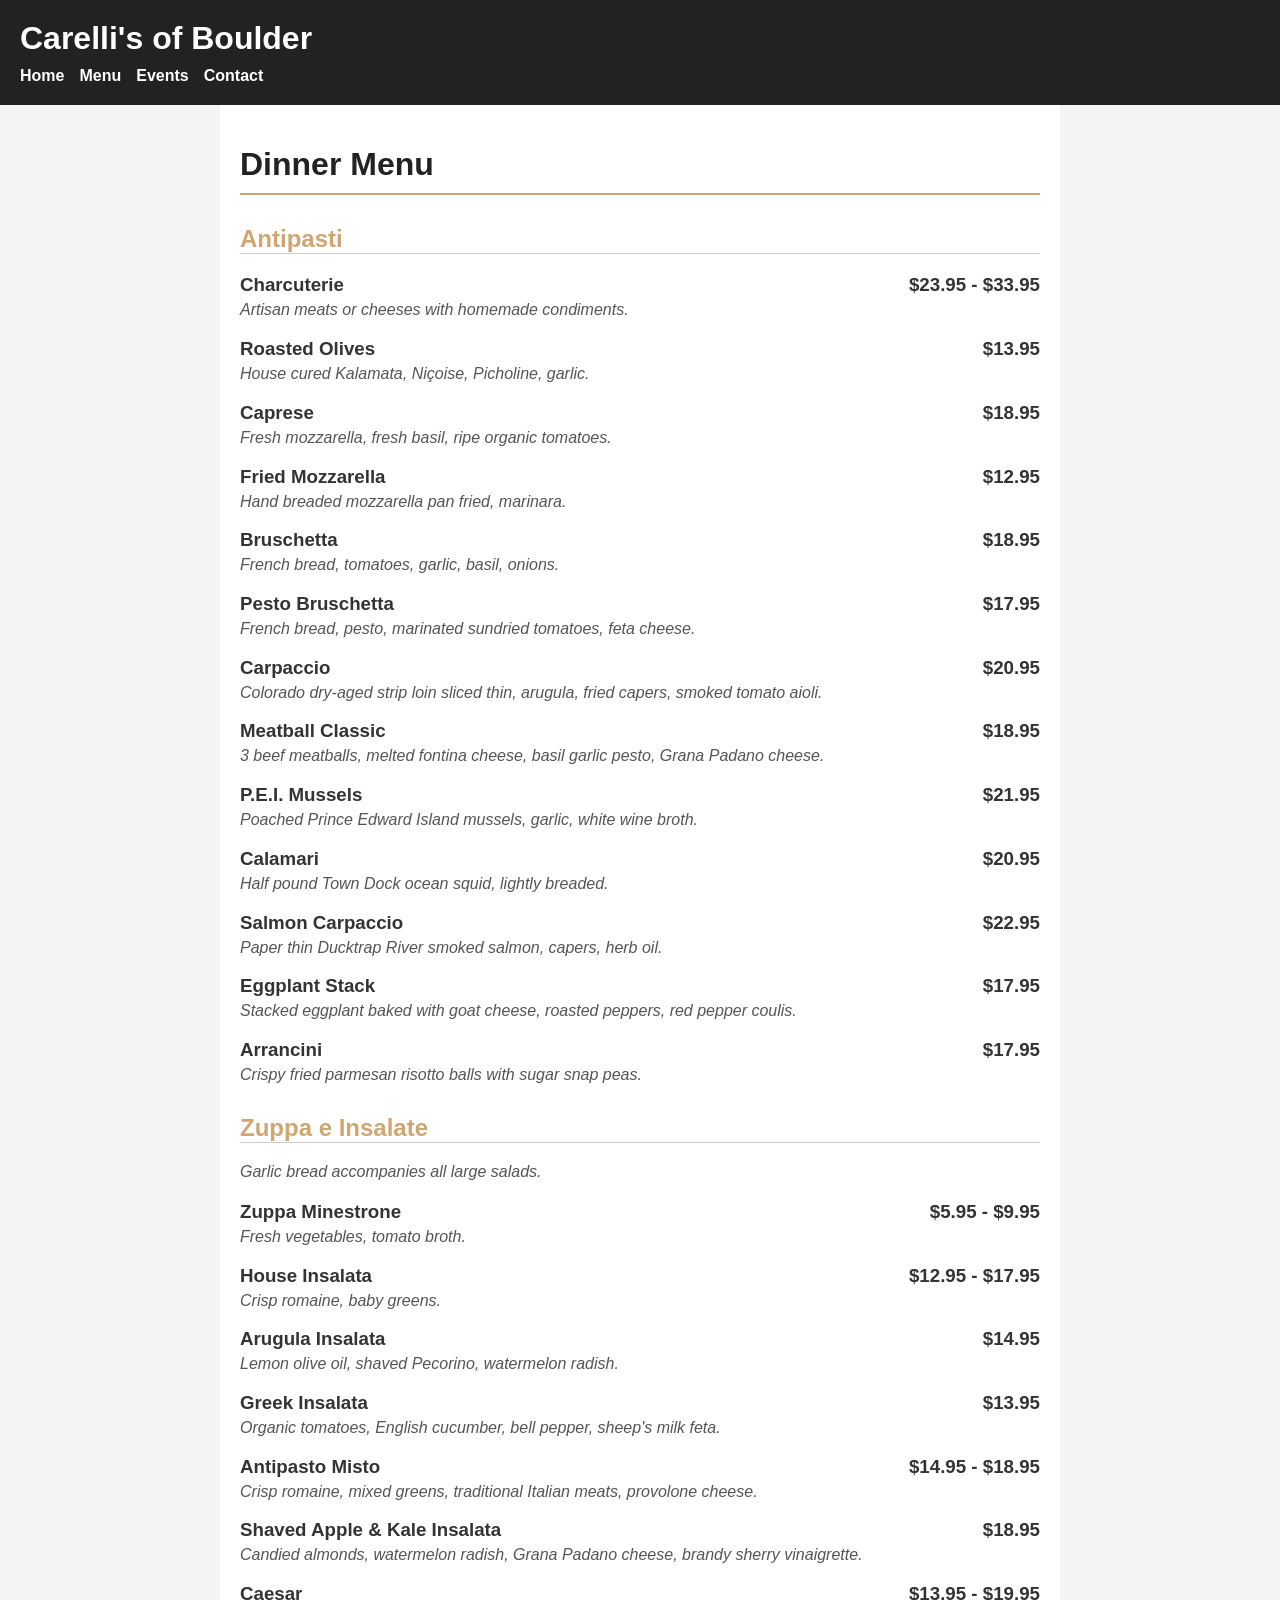
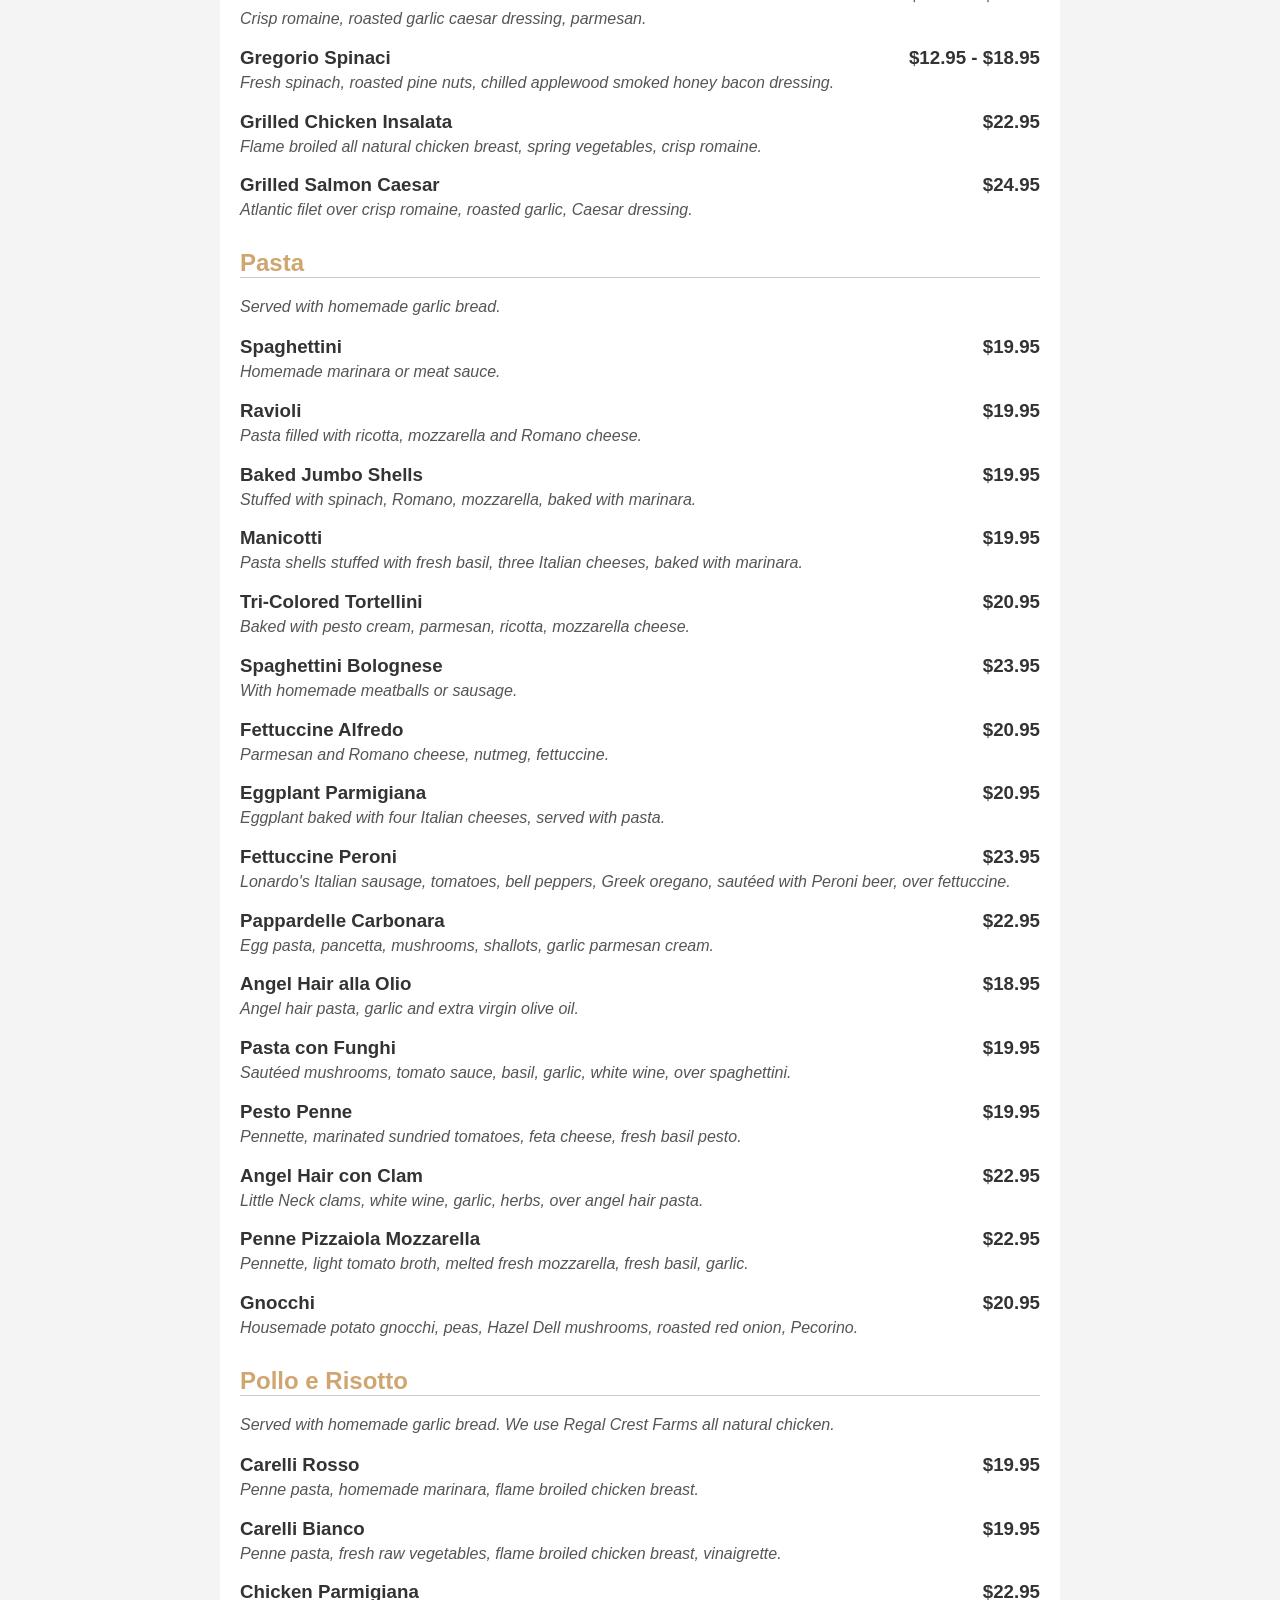
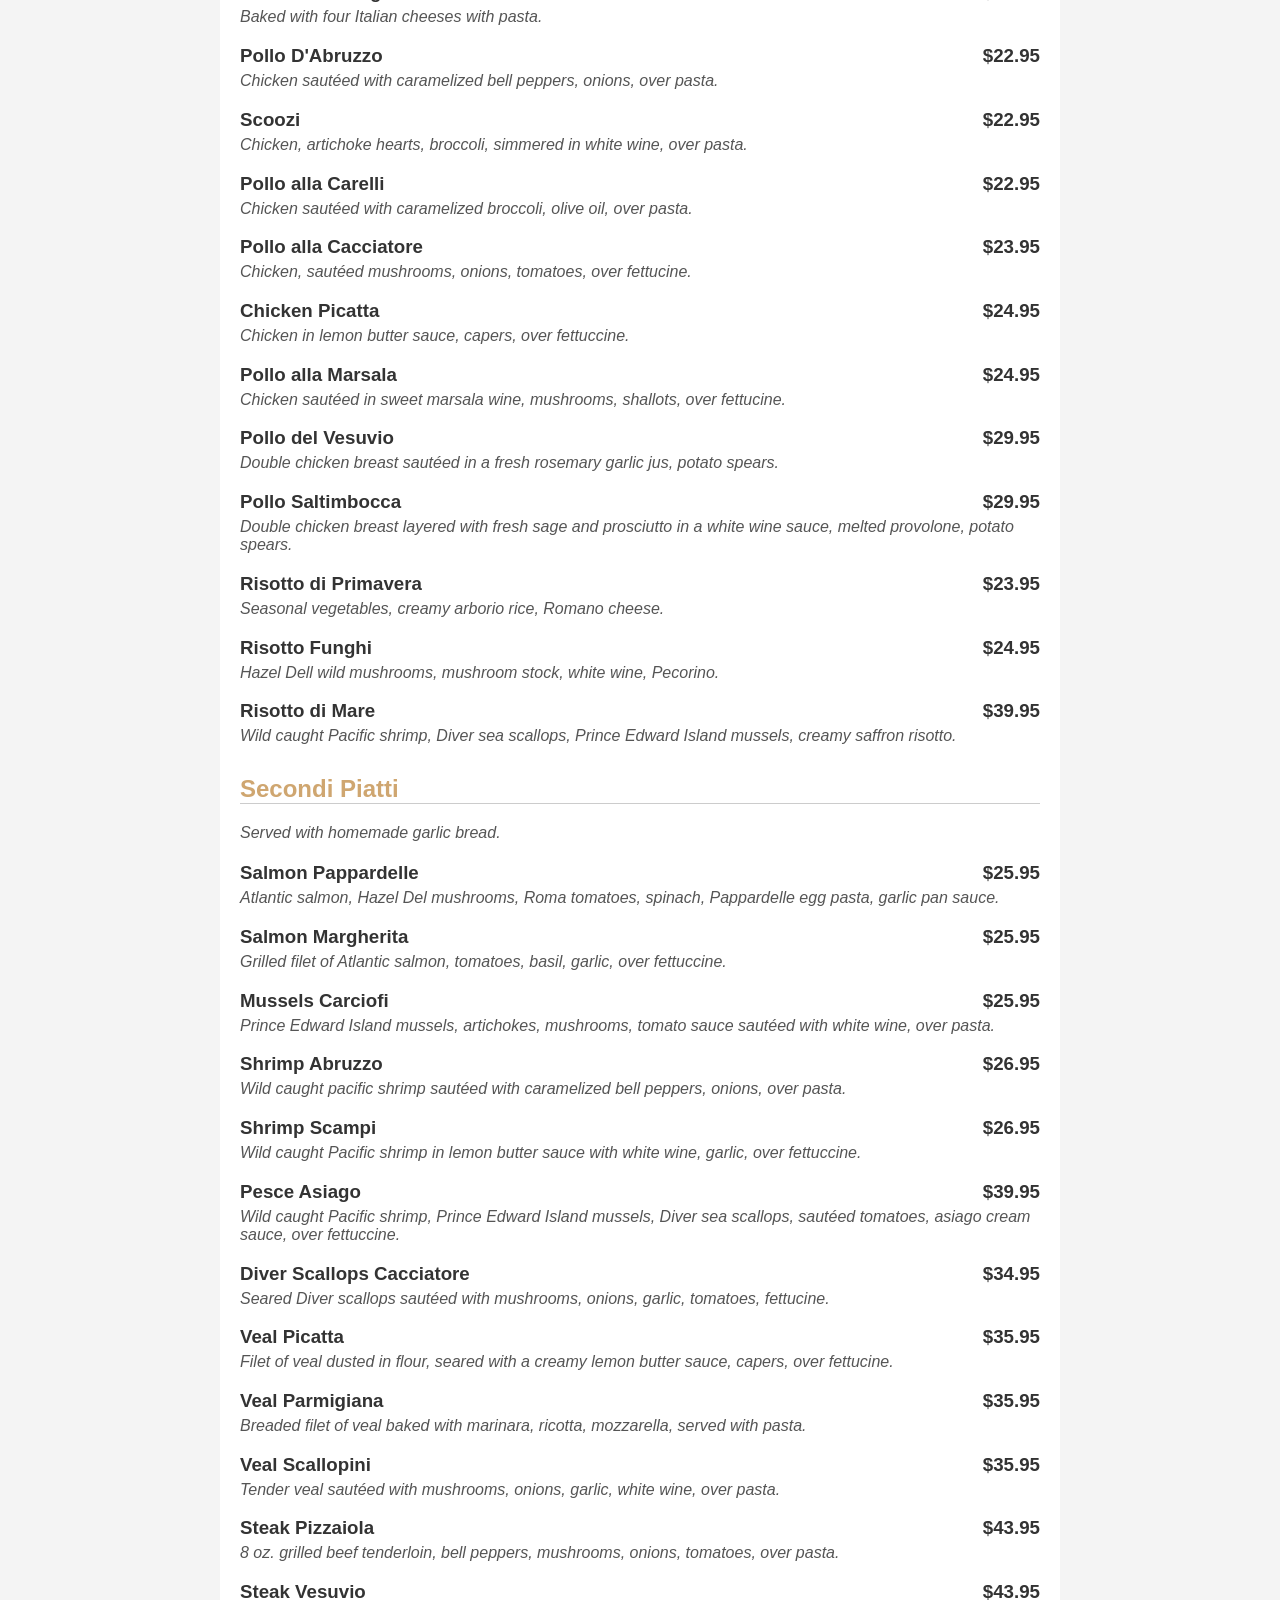
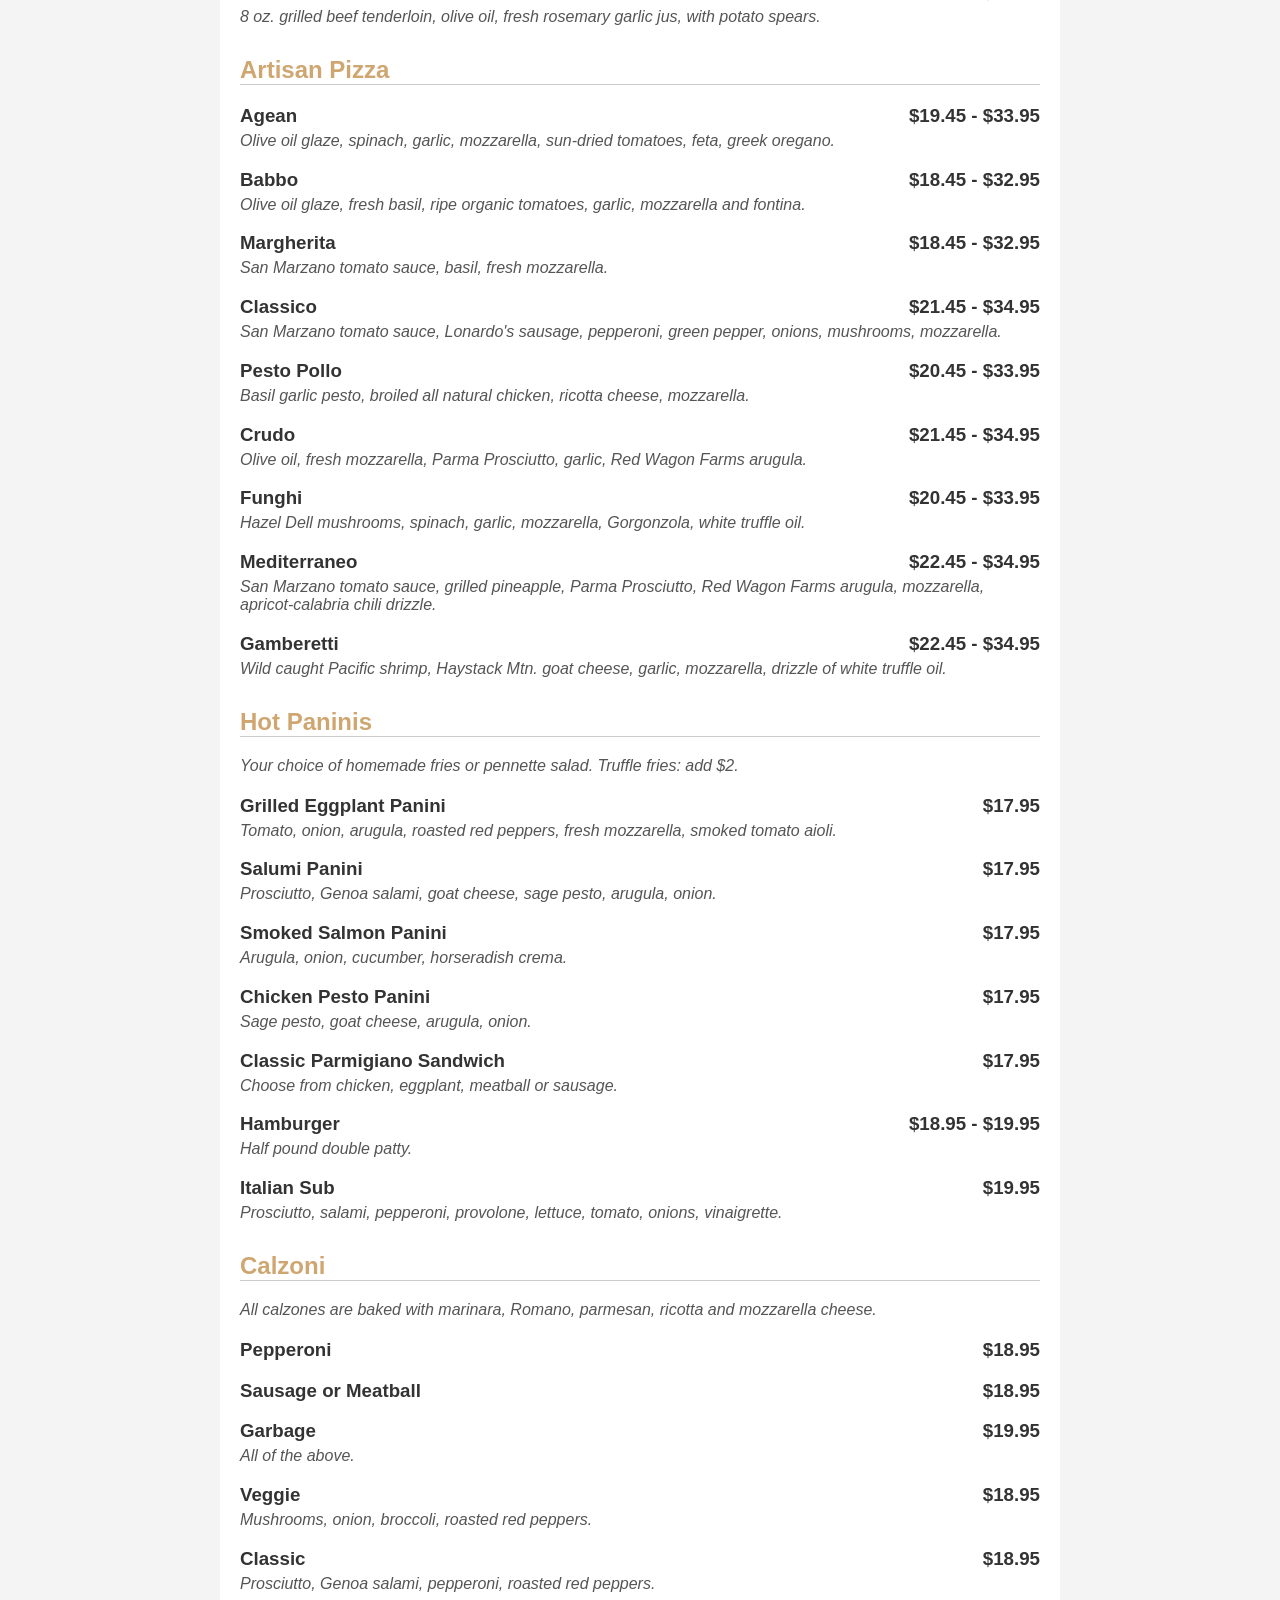
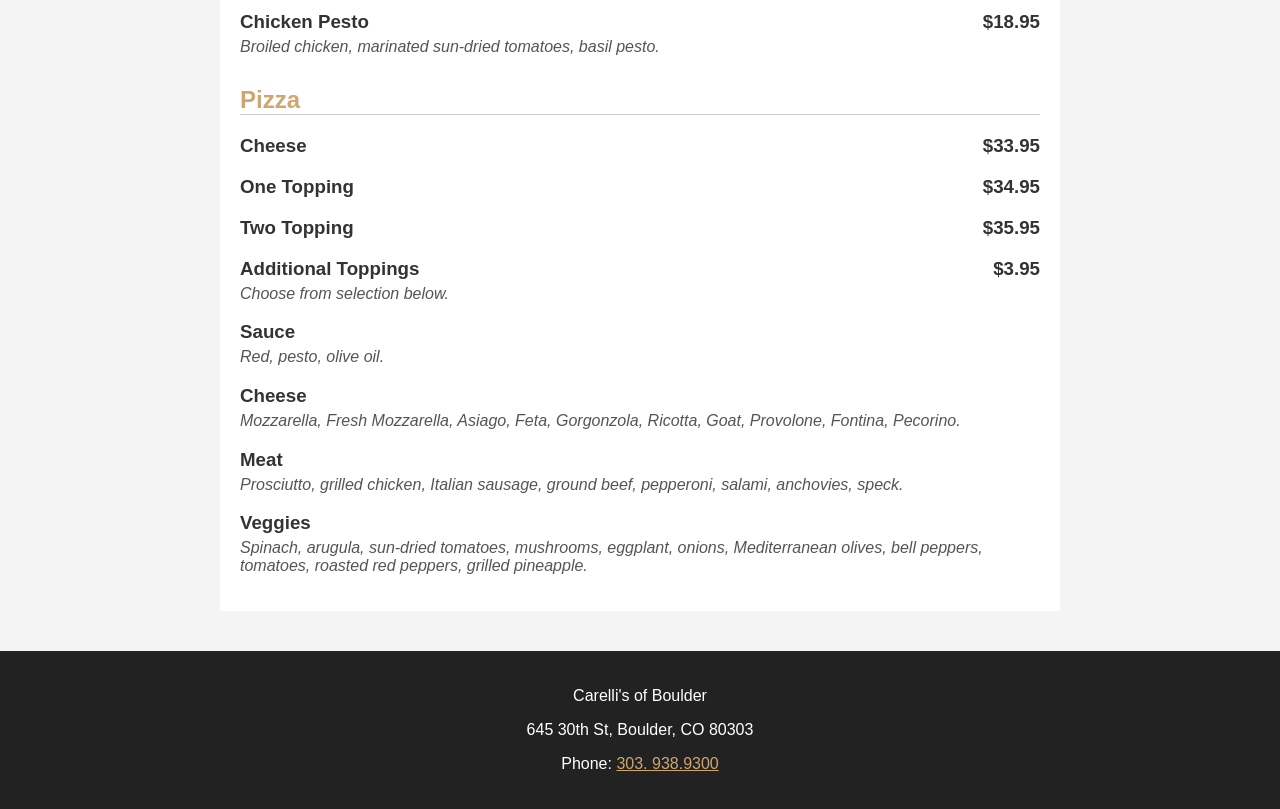
==== commit 32cecdd6: "Update dinner menu link in navigation" ====
--- a/dinner.html
+++ b/dinner.html
@@ -17,8 +17,9 @@
             <ul>
                 <li><a href="index.html">Home</a></li>
                 <li class="dropdown">
-                    <a href="dinner.html">Dinner Menu</a>
+                    <a href="#">Menu</a>
                     <div class="dropdown-content">
+                        <a href="dinner.html">Dinner Menu</a>
                         <a href="gluten-free.html">Gluten-Free Menu</a>
                     </div>
                 </li>
